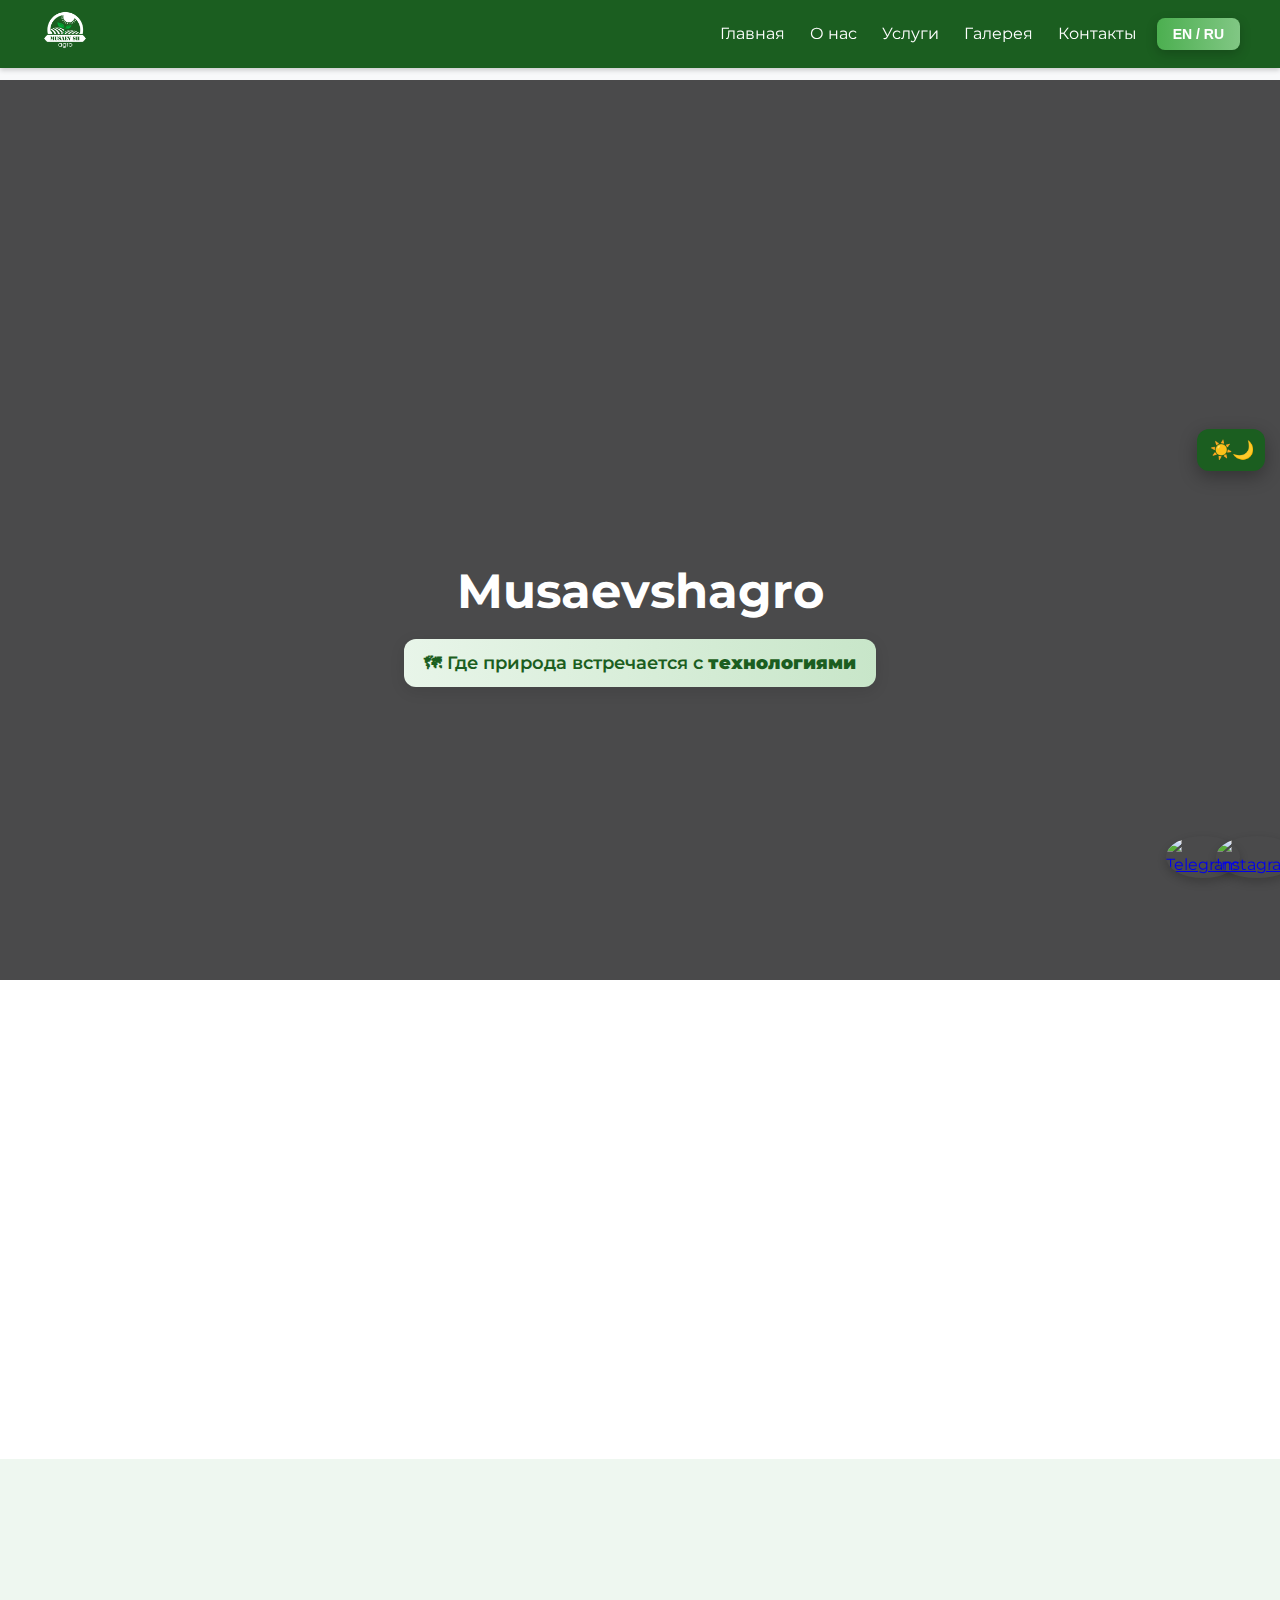
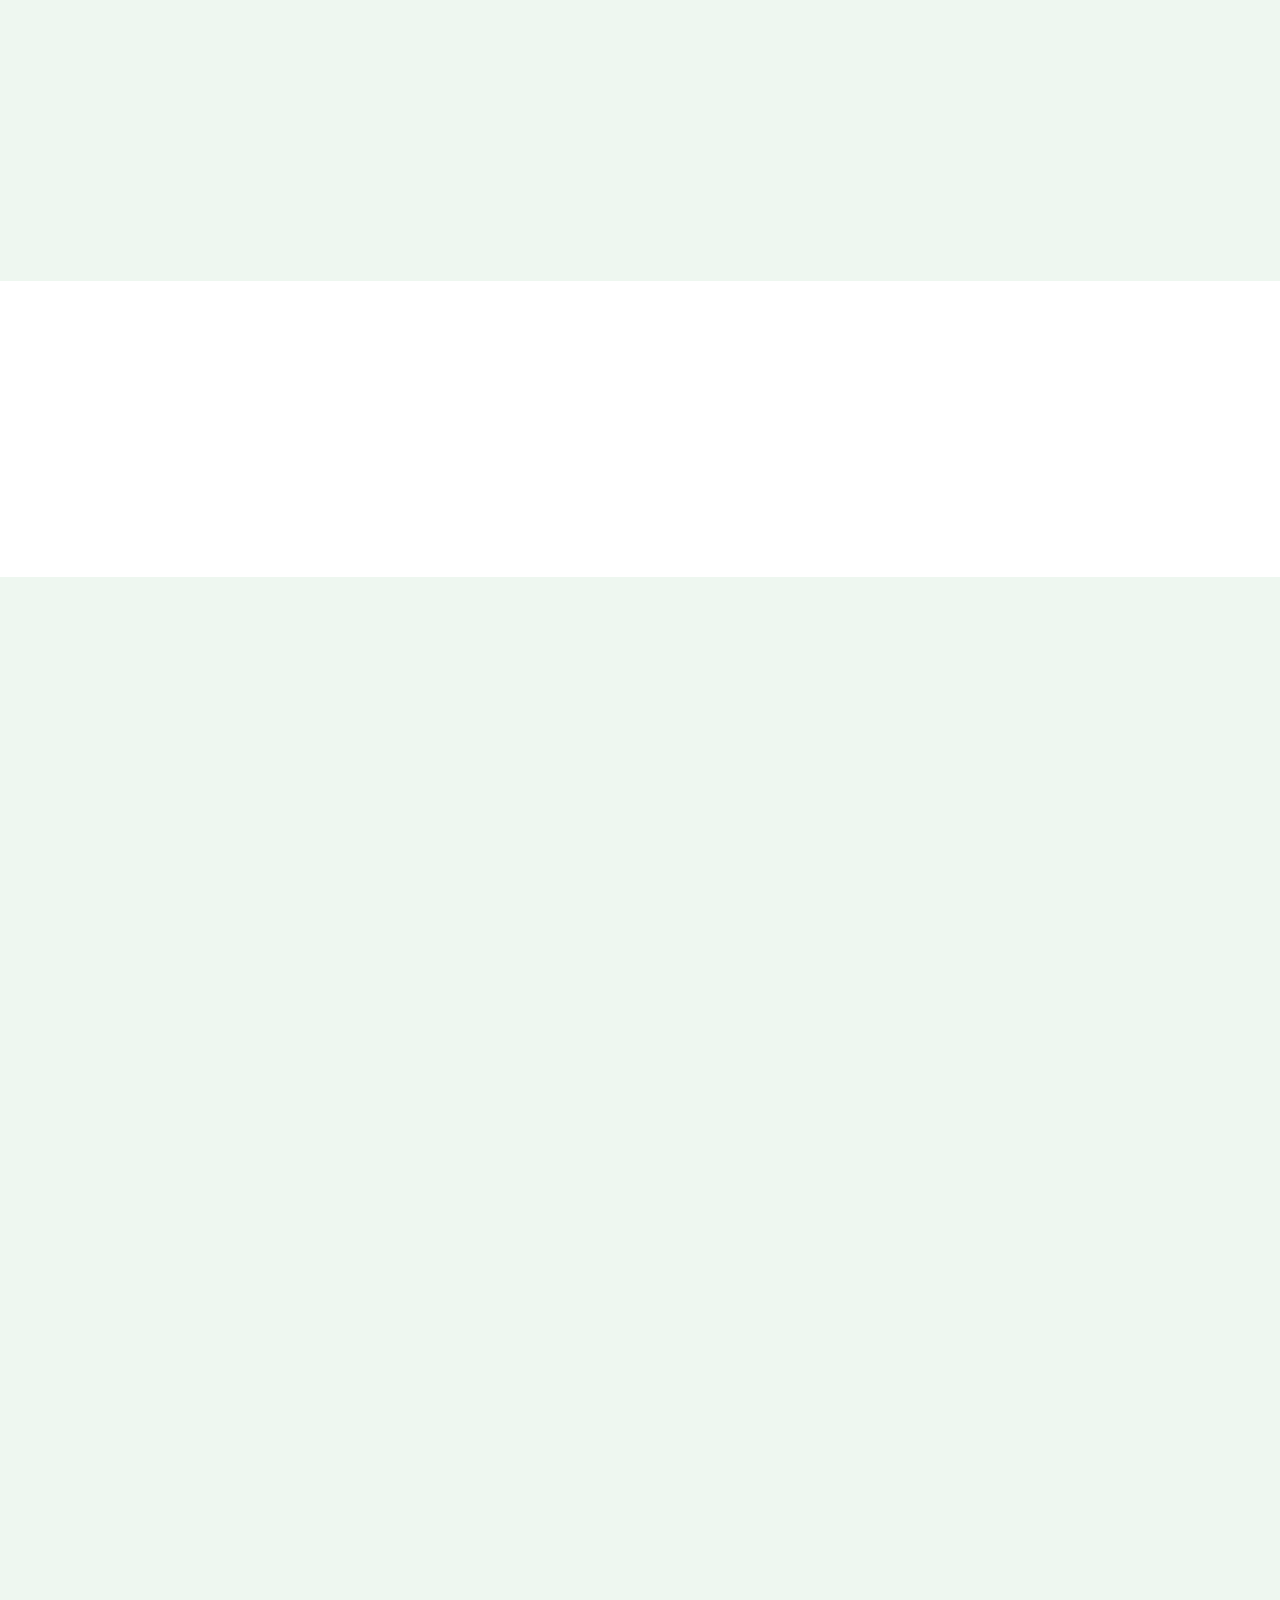
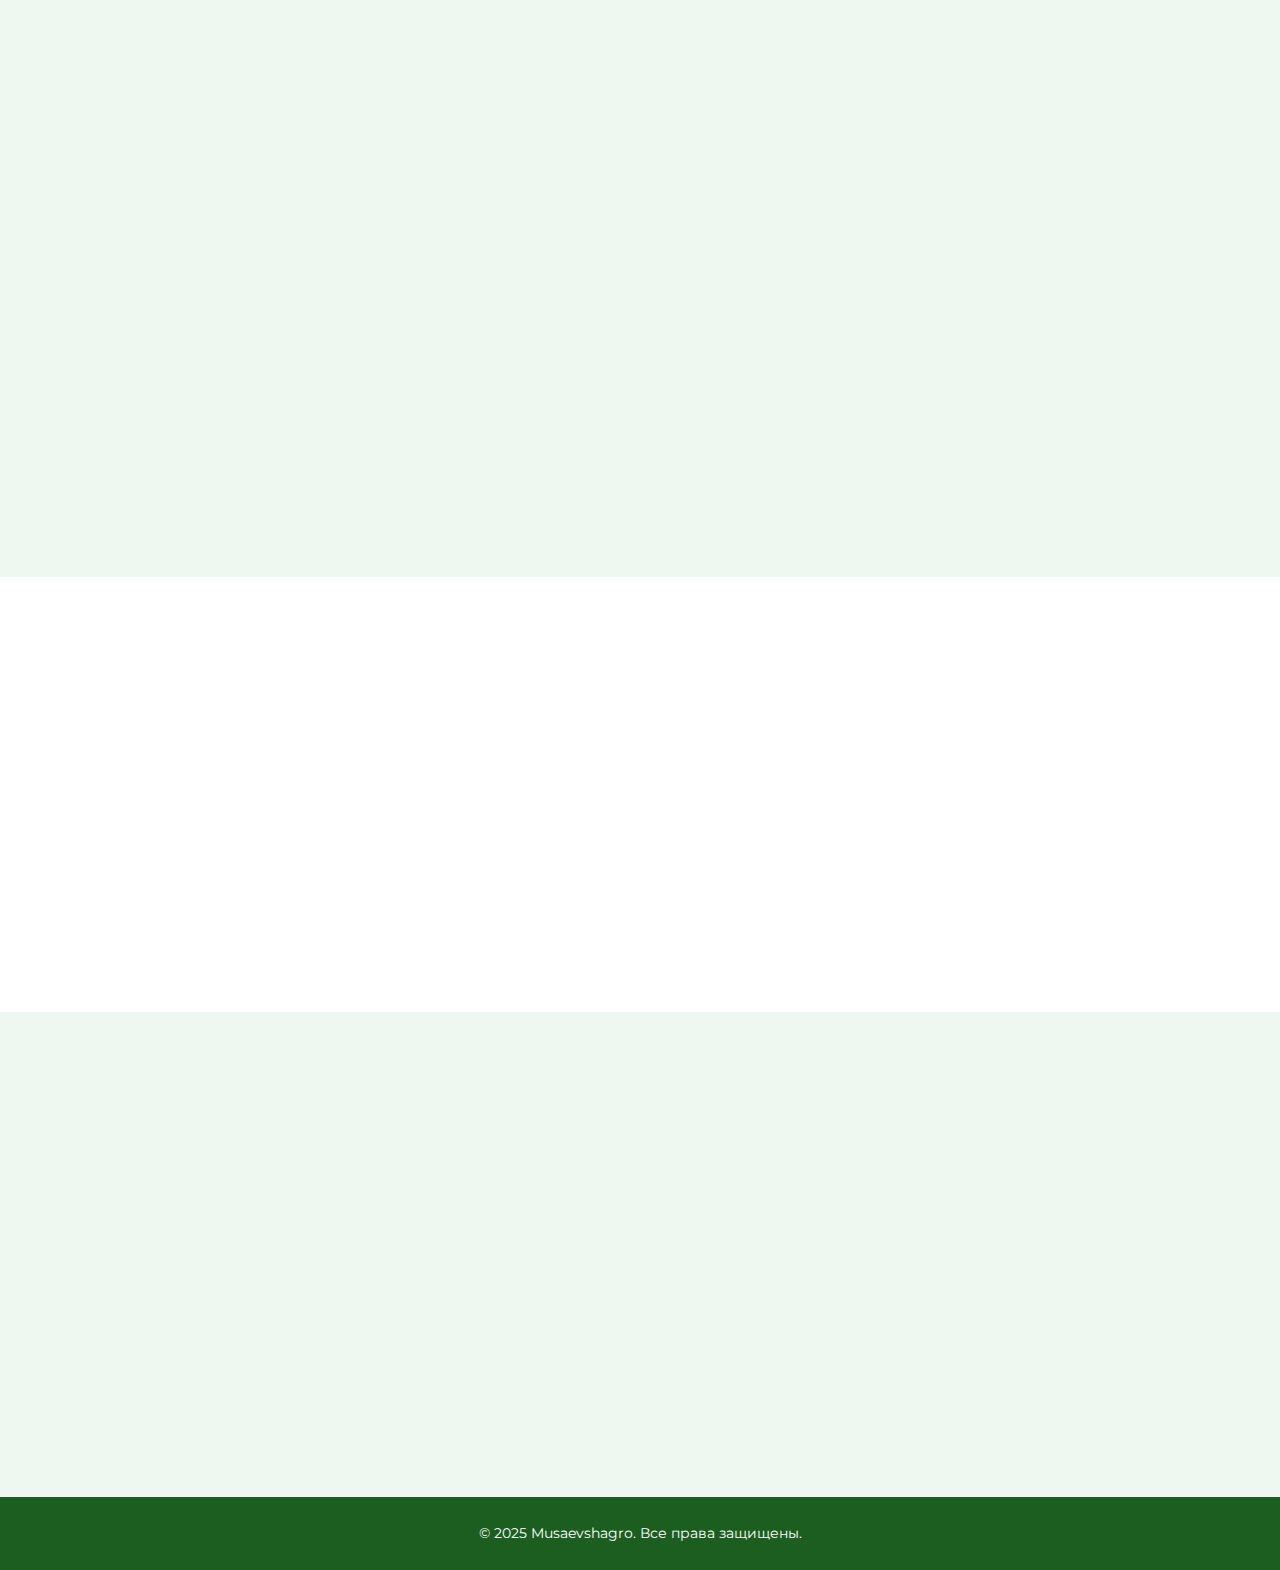
==== index.html @ d2748cbf "Add files via upload" ====
<!DOCTYPE html>
<html lang="ru" data-theme="dark">
<head>
  <meta charset="UTF-8">
  <meta name="viewport" content="width=device-width, initial-scale=1.0">
  <meta name="google" content="notranslate">
  <title>Musaevshagro – Комплекс для саженцев</title>
  <link href="https://fonts.googleapis.com/css2?family=Montserrat:wght@400;600;700&display=swap" rel="stylesheet">
  <link rel="stylesheet" href="style.css">
  <link rel="stylesheet" href="https://cdnjs.cloudflare.com/ajax/libs/lightbox2/2.11.4/css/lightbox.min.css" />
  <link rel="icon" href="images/favicon.ico" type="image/x-icon">
  <link rel="stylesheet" href="https://unpkg.com/aos@next/dist/aos.css" />
  <script src="https://unpkg.com/aos@next/dist/aos.js"></script>
  <style>
    :root {
      --bg-color: #f8f9fa;
      --text-color: #333;
      --accent-color: #1b5e20;
    }
    [data-theme="dark"] {
      --bg-color: #111;
      --text-color: #eee;
      --accent-color: #4caf50;
    }
    body {
      background: var(--bg-color);
      color: var(--text-color);
      font-family: 'Montserrat', sans-serif;
      transition: background 0.3s, color 0.3s;
      cursor: url('images/cursor.png'), auto;
    }
    .theme-toggle {
      position: fixed;
      top: 10px;
      right: 10px;
      background: var(--accent-color);
      border: none;
      color: white;
      padding: 10px 15px;
      border-radius: 5px;
      cursor: pointer;
      z-index: 1000;
      box-shadow: 0 4px 12px rgba(0, 0, 0, 0.2);
    }
    .hero {
      position: relative;
      height: 100vh;
      overflow: hidden;
    }
    .video-wrapper {
  position: absolute;
  top: 0;
  left: 0;
  width: 100%;
  height: 100%;
  overflow: hidden;
}

    .video-wrapper video {
      width: 100%;
      height: 100%;
      object-fit: cover;
    }
    .video-overlay {
      position: absolute;
      top: 0;
      left: 0;
      width: 100%;
      height: 100%;
      background: rgba(0, 0, 0, 0.7);
      z-index: 1;
    }
    .hero-text {
      position: relative;
      z-index: 1;
      text-align: center;
      padding-top: 20vh;
    }
    .btn-main {
      display: inline-block;
      padding: 12px 28px;
      font-size: 1rem;
      font-weight: bold;
      color: white;
      background: linear-gradient(90deg, #43a047, #66bb6a);
      border: none;
      border-radius: 30px;
      cursor: pointer;
      box-shadow: 0 8px 20px rgba(0, 0, 0, 0.3);
      transition: all 0.3s ease-in-out;
      text-decoration: none;
    }
    .btn-main:hover {
      transform: scale(1.05);
      background: linear-gradient(90deg, #66bb6a, #81c784);
      box-shadow: 0 12px 30px rgba(0, 0, 0, 0.4);
    }
  </style>
</head>
<body>



  <header>
    <div class="logo-container">
      <img src="logo2 копия.png" alt="Логотип Musaevshagro">
    </div>
    <nav>
      <button class="menu-toggle">☰</button>
      <div class="nav-links">
        <a href="#">Главная</a>
        <a href="#about">О нас</a>
        <a href="#services">Услуги</a>
        <a href="#gallery">Галерея</a>
        <a href="#contact">Контакты</a>
      </div>
      
      
      <!-- Кнопка смены языка -->
<button class="language-toggle" onclick="toggleLanguage()">EN / RU</button>


    </nav>
  </header>

  <button class="theme-toggle-vertical" onclick="toggleTheme()" aria-label="Сменить тему">🌙<br>☀️
   </button>
   
   <section class="hero">
    <div class="video-wrapper">
      <video autoplay muted loop playsinline class="hero-video">
        <source src="VIDEO.mp4" type="video/mp4">
      </video>
      <div class="video-overlay"></div>
    </div>
    <div class="hero-text">
      <h1>Musaevshagro</h1>
      <a href="#about" class="location-link">
        🗺 Где природа встречается с <strong>технологиями</strong>
      </a>
      
    </div>
  </section>
  
  
  

  <!-- Здесь продолжаются остальные секции: about, services, gallery, location, partners, contact, footer -->

  <!-- О нас -->
<section id="about" class="section">
  <div class="container" data-aos="fade-up">
    <h2 class="magic-title" data-aos="fade-down">О нас</h2>

    <div class="two-columns">
      <!-- Стеклянная карточка с текстом -->
      <div class="glass-box" data-aos="fade-up" data-aos-delay="150">
        <div class="text animated-text">
          <p>
            Мы — команда <strong class="gold-glow">Musaevshagro</strong>, создающая
            <span class="highlighted">лучшие условия</span> для выращивания саженцев.
            Наша цель — <span class="green-glow">зелёное будущее Узбекистана</span>.
          </p>
          <p>
            Мы заботимся о каждом растении, применяем
            <span class="highlighted">современные технологии</span>
            и поддерживаем <span class="highlighted">экологичный подход</span>.
          </p>
        </div>
      </div>

      <!-- Фото -->
      <div class="image" data-aos="fade-left" data-aos-delay="300">
        <img src="images/photo1.jpg" alt="О нас">
      </div>
    </div>
  </div>
</section>





<!-- Services Section -->
<section id="services" class="section light">
  <div class="container" data-aos="fade-up">
    <h2>Наши услуги</h2>
    <div class="services-grid">
      <div class="service-card">
        <img src="images/icon.svg1.png" alt="Выращивание">
        <h3>Выращивание</h3>
        <p>Профессиональное выращивание саженцев под любые нужды.</p>
      </div>
      <div class="service-card">
        <img src="images/icon3.svg.png" alt="Продажа">
        <h3>Продажа</h3>
        <p>Широкий ассортимент растений, доступный круглый год.</p>
      </div>
      <div class="service-card">
        <img src="images/icon4.svg.png" alt="Доставка">
        <h3>Доставка</h3>
        <p>Удобная доставка по Ташкенту и всей средней Азии.</p>
      </div>
    </div>
  </div>
</section>

<!-- Gallery Section -->
<section id="gallery" class="section">
  <div class="container" data-aos="zoom-in">
    <h2>Наша галерея</h2>
    <div class="gallery">
      <a href="images/photo1.jpg" data-lightbox="gallery" class="gallery-item">
        <img src="images/photo1.jpg" alt="Фото 1" loading="lazy">
      </a>
      <a href="images/photo2.jpg" data-lightbox="gallery" class="gallery-item">
        <img src="images/photo2.jpg" alt="Фото 2" loading="lazy">
      </a>
      <a href="images/photo3.jpg" data-lightbox="gallery" class="gallery-item">
        <img src="images/photo3.jpg" alt="Фото 3" loading="lazy">
      </a>
      <a href="images/photo4.jpg" data-lightbox="gallery" class="gallery-item">
        <img src="images/photo4.jpg" alt="Фото 4" loading="lazy">
      </a>
      <a href="images/photo5.jpg" data-lightbox="gallery" class="gallery-item">
        <img src="images/photo5.jpg" alt="Фото 5" loading="lazy">
      </a>
      <a href="images/photo6.jpg" data-lightbox="gallery" class="gallery-item">
        <img src="images/photo6.jpg" alt="Фото 6" loading="lazy">
      </a>
      <a href="images/photo8.jpg" data-lightbox="gallery" class="gallery-item">
          <img src="images/photo8.jpg" alt="Фото 6" loading="lazy">
        </a>
      <a href="images/photo9.jpg" data-lightbox="gallery" class="gallery-item">
            <img src="images/photo9.jpg" alt="Фото 6" loading="lazy">
          </a>
      <a href="images/photo111.jpg" data-lightbox="gallery" class="gallery-item">
              <img src="images/photo111.jpg" alt="Фото 6" loading="lazy">
            </a>
      <a href="images/photo11.jpg" data-lightbox="gallery" class="gallery-item">
                <img src="images/photo11.jpg" alt="Фото 6" loading="lazy">
              </a>
      <a href="images/photo22.jpg" data-lightbox="gallery" class="gallery-item">
                  <img src="images/photo22.jpg" alt="Фото 6" loading="lazy">
                </a>
                <a href="images/photo26.jpg" data-lightbox="gallery" class="gallery-item">
                  <img src="images/photo26.jpg" alt="Фото 6" loading="lazy">
                </a>
      
    </div>
  </div>
</section>


<!-- Видео-секция -->
<section id="video" class="section light">
  <div class="container" data-aos="fade-up">
    <h2 class="magic-title">Наше видео</h2>
    <div class="video-wrapper-youtube" style="position: relative; padding-bottom: 56.25%; height: 0; overflow: hidden; border-radius: 12px; box-shadow: 0 10px 30px rgba(0,0,0,0.2);">
      <iframe 
        src="https://www.youtube.com/embed/TmGcoOvfMMk?si=VS62QI_SfpJEqcr-" 
        title="YouTube video player" 
        frameborder="0" 
        allow="accelerometer; autoplay; clipboard-write; encrypted-media; gyroscope; picture-in-picture; web-share" 
        referrerpolicy="strict-origin-when-cross-origin" 
        allowfullscreen
        style="position: absolute; top: 0; left: 0; width: 100%; height: 100%;">
      </iframe>
    </div>
  </div>
</section>


<!-- Location Section -->
<section id="location" class="section light">
  <div class="container" data-aos="fade-up">
    <h2 class="magic-title">Где нас найти</h2>
    <p class="location-description">Адрес: Назарбек Истиқлол 2, Ташкент, Узбекистан</p>

    <div class="map-wrapper">
      <iframe 
        src="https://www.google.com/maps/embed?pb=!1m18!1m12!1m3!1d2997.7572436007913!2d69.13021827436607!3d41.29238750188513!2m3!1f0!2f0!3f0!3m2!1i1024!2i768!4f13.1!3m3!1m2!1s0x38ae89cac8350a3b%3A0x55b3108421094786!2sMusaevshagro!5e0!3m2!1sru!2s!4v1744872947876!5m2!1sru!2s"
        class="magic-map"
        allowfullscreen="" loading="lazy" referrerpolicy="no-referrer-when-downgrade">
      </iframe>
    </div>

    <div class="yandex-wrapper" data-aos="fade-up" data-aos-delay="200">
      <a href="https://yandex.uz/maps/-/CHbBnVkR" target="_blank" class="location-link">
        🗺 Открыть локацию на <strong>Яндекс.Карте</strong>
      </a>
    </div>
  </div>
</section>


<!-- Partners Section -->
<section id="partners" class="section">
  <div class="container" data-aos="fade-up">
    <h2>Наши партнёры</h2>
    <div class="partners-logos">
      <img src="images/partner1.png.jpg" alt="Партнёр 1" data-aos="fade-right">
      <img src="images/partner2.png.png" alt="Партнёр 2" data-aos="fade-up">
      <img src="images/partner3.png.png" alt="Партнёр 3" data-aos="fade-left">
      <img src="images/partner4.png.png" alt="Партнёр 4" data-aos="fade-down">
      <img src="images/partner5.png.png" alt="Партнёр 5" data-aos="zoom-in">
      <img src="images/partner6.png.png" alt="Партнёр 6" data-aos="fade-up-right">
      <img src="images/partner7.png.jpg" alt="Партнёр 7" data-aos="fade-down-left">
      <img src="images/partner8.png.png" alt="Партнёр 8" data-aos="fade-left">
      <img src="images/partner9.png.png" alt="Партнёр 9" data-aos="fade-right">
      <img src="images/partner10.png.png" alt="Партнёр 10" data-aos="zoom-in-up">
      <img src="images/partner11.png.png" alt="Партнёр 11" data-aos="zoom-in-down">
      <img src="images/partner12.png.jpg" alt="Партнёр 12" data-aos="fade-up-left">
      <img src="images/partner13.png.jpg" alt="Партнёр 13" data-aos="fade-down-right">
      <img src="images/partner14.png" alt="Партнёр 14" data-aos="flip-left">
      <img src="images/partner15.png" alt="Партнёр 15" data-aos="flip-right">
      <img src="images/partner16.png" alt="Партнёр 16" data-aos="zoom-in">
      <img src="images/partner17.png" alt="Партнёр 17" data-aos="fade-up">
      <img src="images/partner18.png" alt="Партнёр 18" data-aos="fade-down">
      <img src="images/partner19.png" alt="Партнёр 19" data-aos="fade-left">
      <img src="images/partner20.png" alt="Партнёр 20" data-aos="fade-right">
      <img src="images/partner21.jpg" alt="Партнёр 21" data-aos="zoom-in">
      <img src="images/partner22.jpg" alt="Партнёр 22" data-aos="fade-up">
      <img src="images/partner23.jpg" alt="Партнёр 23" data-aos="fade-down">
    </div>
  </div>
</section>


<!-- Contact Section -->
<section id="contact" class="section light">
  <div class="container elegant-contacts" data-aos="fade-up">
    <h2>Контакты</h2>
    <div class="phone-block">
      <p><span>📞</span> <a href="tel:+998988121661">+998 (98) 812-16-61</a> <em>— Islom</em></p>
      <p><span>📞</span> <a href="tel:+998987771996">+998 (98) 777-19-96</a> <em>— Ubaydullo</em></p>
    </div>
    <div class="luxury-email" data-aos="zoom-in">
      <a href="mailto:Elzodmi8lite@gmail.com" class="luxury-email-link">
        ✉ musaevshagro@example.com
      </a>
    </div>
</section>


<!-- Footer -->
<footer>
  <p>&copy; 2025 Musaevshagro. Все права защищены.</p>
</footer>

  <script src="https://cdnjs.cloudflare.com/ajax/libs/lightbox2/2.11.4/js/lightbox.min.js"></script>
  <script>
    AOS.init();
    function toggleTheme() {
      document.documentElement.dataset.theme =
        document.documentElement.dataset.theme === "dark" ? "" : "dark";
    }
    const menuToggle = document.querySelector('.menu-toggle');
    const navLinks = document.querySelector('.nav-links');
    menuToggle?.addEventListener('click', () => {
      navLinks?.classList.toggle('active');
    });
    const toTopButton = document.getElementById("toTop");
    window.addEventListener("scroll", () => {
      if (toTopButton) toTopButton.style.display = window.scrollY > 300 ? "block" : "none";
    });
    toTopButton?.addEventListener("click", () => {
      window.scrollTo({ top: 0, behavior: 'smooth' });
    });
    if (!localStorage.getItem("theme")) {
  const prefersDark = window.matchMedia("(prefers-color-scheme: dark)").matches;
  document.documentElement.dataset.theme = prefersDark ? "dark" : "";
}

  </script>

  <!-- Социальные иконки -->
<a href="https://t.me/musaevsh_agro" class="social-icon telegram-float" target="_blank">
  <img src="images/telegram-icon.png" alt="Telegram">
</a>

<a href="https://www.instagram.com/musaevshagro" class="social-icon instagram-float" target="_blank">
  <img src="images/instagram-icon.png" alt="Instagram">
</a>

<script>
  // Проверка языка при загрузке
  window.addEventListener("DOMContentLoaded", () => {
    const savedLang = localStorage.getItem("siteLang");
    const currentLang = document.documentElement.lang;

    // Только если язык не совпадает и нет перенаправления только что
    if (savedLang && savedLang !== currentLang && !sessionStorage.getItem("justSwitched")) {
      if (savedLang === "en") location.href = "index-en.html";
      else location.href = "index.html";
    }

    // Удаляем флаг после перенаправления
    sessionStorage.removeItem("justSwitched");
  });

  function toggleLanguage() {
    const currentLang = document.documentElement.lang;
    if (currentLang === "ru") {
      localStorage.setItem("siteLang", "en");
      sessionStorage.setItem("justSwitched", "1");
      location.href = "index-en.html";
    } else {
      localStorage.setItem("siteLang", "ru");
      sessionStorage.setItem("justSwitched", "1");
      location.href = "index.html";
    }
  }
</script>




</body>
</html>
---- style.css ----
/* style.css */

/* Базовые сбросы и шрифты */
* {
  margin: 0;
  padding: 0;
  box-sizing: border-box;
  scroll-behavior: smooth;
}
/* Сброс отступов у body и html */
body, html {
  margin: 0;
  padding: 0;
}


body {
  font-family: 'Montserrat', sans-serif;
  color: #333;
  background-color: #f5f5f5;
  line-height: 1.6;
  padding-top: 80px;
  overflow-x: hidden;
}

.container {
  width: 90%;
  max-width: 1200px;
  margin: auto;
}

/* HEADER */
header {
  position: fixed;
  top: 0;
  left: 0;
  width: 100%;
  background: #1b5e20;
  padding: 10px 40px;
  display: flex;
  justify-content: space-between;
  align-items: center;
  z-index: 1000;
  box-shadow: 0 2px 5px rgba(0,0,0,0.2);
}

.logo-container img {
  height: 40px;
}

nav {
  display: flex;
  align-items: center;
}

.menu-toggle {
  display: none;
  font-size: 28px;
  background: none;
  border: none;
  color: white;
  cursor: pointer;
}

.nav-links {
  display: flex;
  gap: 25px;
}

.nav-links a {
  color: white;
  font-size: 16px;
  text-decoration: none;
  position: relative;
  transition: 0.3s;
}

.nav-links a::after {
  content: "";
  position: absolute;
  width: 0;
  height: 2px;
  bottom: -4px;
  left: 0;
  background-color: #a5d6a7;
  transition: width 0.3s;
}

.nav-links a:hover::after {
  width: 100%;
}

/* HERO */


.hero {
  position: relative;
  height: 100vh;
  overflow: hidden;
  display: flex;
  justify-content: center;
  align-items: center;
  text-align: center;
}

.video-wrapper {
  position: absolute;
  top: 0;
  left: 0;
  width: 100%;
  height: 100%;
  z-index: 0;
}

.hero-video {
  width: 100%;
  height: 100%;
  object-fit: cover;
  display: block;
  position: absolute;
  top: 0;
  left: 0;
  z-index: 0;
}

.video-overlay {
  position: absolute;
  top: 0;
  left: 0;
  width: 100%;
  height: 100%;
  background: rgba(0, 0, 0, 0.6); /* ← вот затемнение */
  z-index: 1;
}

.hero-text {
  position: relative;
  z-index: 2; /* ← ТЕКСТ над видео и затемнением */
  color: white;
}



.video-container {
  position: relative;
  width: 100%;
  height: 100%;
}

.video-container video {
  position: absolute;
  width: 100%;
  height: 100%;
  object-fit: cover;
  z-index: 1;
}

.video-overlay {
  position: absolute;
  top: 0;
  left: 0;
  width: 100%;
  height: 100%;
  background: rgba(0, 0, 0, 0.5); /* ЗАТЕМНЕНИЕ */
  z-index: 2;
}


.video-wrapper video {
  position: absolute;
  top: 0;
  left: 0;
  width: 100%;
  height: 100%;
  object-fit: cover;
  z-index: 1;
}






.hero-text h1 {
  font-size: 40px;
  margin-bottom: 10px;
}

.hero-text p {
  font-size: 18px;
  margin-bottom: 20px;
}

.btn-main {
  padding: 10px 25px;
  background: #81c784;
  color: white;
  text-decoration: none;
  border-radius: 25px;
  font-weight: 600;
  transition: 0.3s;
}

.btn-main:hover {
  background: #66bb6a;
}

/* СЕКЦИИ */
.section {
  padding: 70px 20px;
  background: #fff;
}

.section.light {
  background: #eef7f0;
}

.section h2 {
  text-align: center;
  font-size: 28px;
  margin-bottom: 40px;
  color: #2e7d32;
}

.two-columns {
  display: flex;
  flex-wrap: wrap;
  align-items: center;
  justify-content: space-between;
  gap: 40px; /* ← добавили отступ */
}

.two-columns .text {
  flex: 1;
  min-width: 300px;
  max-width: 550px; /* ← ограничиваем ширину текста */
  padding-right: 20px; /* ← добавляем отступ справа */
}


.two-columns .image {
  flex: 1;
  display: flex;
  justify-content: center;
  align-items: center;
}

.two-columns .image img {
  width: 100%;
  max-width: 225px;
  height: auto;
  border-radius: 12px;
  box-shadow: 0 6px 12px rgba(0, 0, 0, 0.1);
}

/* УСЛУГИ */
.services-grid {
  display: flex;
  flex-wrap: wrap;
  justify-content: center;
  gap: 30px;
}

.service-card {
  background: white;
  padding: 25px;
  border-radius: 15px;
  text-align: center;
  box-shadow: 0 6px 12px rgba(0, 0, 0, 0.07);
  transition: 0.3s;
  width: 300px;
}

.service-card:hover {
  transform: translateY(-5px);
  box-shadow: 0 10px 20px rgba(0, 0, 0, 0.1);
}

.service-card img {
  height: 60px;
  margin-bottom: 15px;
}

/* ГАЛЕРЕЯ */
.gallery {
  display: grid;
  grid-template-columns: repeat(auto-fit, minmax(125px, 1fr)); /* уменьшено с 250px */
  gap: 20px;
}


.gallery-item img {
  width: 100%;
  border-radius: 10px;
  transition: 0.4s;
  box-shadow: 0 4px 8px rgba(0,0,0,0.1);
}

.gallery-item img:hover {
  transform: scale(1.03);
}

/* КАРТА */
.map-container {
  margin: 30px 0;
  overflow: hidden;
  border-radius: 12px;
  box-shadow: 0 4px 8px rgba(0,0,0,0.1);
}

.location-link {
  display: inline-flex; /* фикс для вертикального выравнивания */
  align-items: center;  /* вертикальное выравнивание по центру */
  gap: 10px;            /* расстояние между иконкой и текстом */
  color: #1b5e20;
  font-weight: 600;
  font-size: 1.1rem;
  text-decoration: none;
  background: linear-gradient(90deg, #e8f5e9, #c8e6c9);
  padding: 12px 28px;
  border-radius: 18px;
  box-shadow: 0 4px 15px rgba(0,0,0,0.1);
  transition: all 0.3s ease-in-out;
  text-align: center;
  white-space: nowrap;
}

/* ПАРТНЁРЫ */
.partners-logos {
  display: flex;
  justify-content: center;
  gap: 30px;
  flex-wrap: wrap;
}

.partners-logos img {
  height: 50px;
  filter: grayscale(0%);
  transition: 0.3s;
}

.partners-logos img:hover {
  filter: none;
}

/* КОНТАКТЫ */
#contact p {
  text-align: center;
  margin: 10px 0;
  font-size: 16px;
}

/* ФУТЕР */
footer {
  background: #1b5e20;
  color: white;
  text-align: center;
  padding: 25px;
  font-size: 14px;
}

/* СОЦИАЛЬНЫЕ КНОПКИ */
.social-icon {
  position: fixed;
  bottom: 20px;
  width: 44px;
  height: 44px;
  z-index: 999;
}

.telegram-float {
  right: 70px;
}

.instagram-float {
  right: 20px;
}

.social-icon img {
  width: 100%;
  height: auto;
  border-radius: 50%;
  box-shadow: 0 4px 10px rgba(0, 0, 0, 0.2);
  transition: 0.3s;
}

.social-icon img:hover {
  transform: scale(1.1);
}


/* КНОПКА НАВЕРХ */
#toTop {
  display: none;
  position: fixed;
  bottom: 80px;
  right: 20px;
  background: #1b5e20;
  border: none;
  padding: 10px;
  border-radius: 50%;
  cursor: pointer;
  z-index: 999;
}

/* АДАПТИВНОСТЬ */
@media (max-width: 768px) {
  .nav-links {
    display: none;
    position: absolute;
    top: 60px;
    right: 20px;
    flex-direction: column;
    background: #1b5e20;
    border-radius: 8px;
    padding: 10px;
  }

  .nav-links.active {
    display: flex;
  }

  .menu-toggle {
    display: block;
  }

  .hero-text h1 {
    font-size: 28px;
  }

  .hero-text p {
    font-size: 16px;
  }

  .two-columns {
    flex-direction: column;
  }

  #about .image img {
    max-width: 70%;
    margin: auto;
    display: block;
  }
}


.animated-text p {
  font-size: 18px;
  line-height: 1.8;
  animation: fadeInUp 1s ease both;
  opacity: 0;
  transform: translateY(20px);
}

.animated-text p:nth-child(1) {
  animation-delay: 0.3s;
}
.animated-text p:nth-child(2) {
  animation-delay: 0.6s;
}

@keyframes fadeInUp {
  to {
    opacity: 1;
    transform: translateY(0);
  }
}

.highlighted {
  color: #2e7d32;
  font-weight: 600;
  background: linear-gradient(to right, #a5d6a7, #e8f5e9);
  padding: 2px 4px;
  border-radius: 4px;
}

.green-glow {
  color: #43a047;
  font-weight: 700;
  text-shadow: 0 0 8px rgba(67, 160, 71, 0.5);
}

.gold-glow {
  color: #fbc02d;
  font-weight: 700;
  text-shadow: 0 0 6px rgba(251, 192, 45, 0.7);
}

.glass-box {
  background: rgba(255, 255, 255, 0.6);
  backdrop-filter: blur(12px);
  -webkit-backdrop-filter: blur(12px);
  border-radius: 16px;
  padding: 30px;
  box-shadow: 0 8px 24px rgba(0, 0, 0, 0.1);
  max-width: 600px;
  margin-right: 10px;
  transition: transform 0.4s ease;
}

.glass-box:hover {
  transform: scale(1.015);
}

.two-columns {
  display: flex;
  flex-wrap: wrap;
  align-items: center;
  justify-content: space-between;
  gap: 40px;
}

.two-columns .image img {
  width: 100%;
  max-width: 225px;
  height: auto;
  border-radius: 12px;
  box-shadow: 0 6px 12px rgba(0, 0, 0, 0.1);
}

/* Стеклянная карточка */
.glass-box {
  background: rgba(255, 255, 255, 0.6);
  backdrop-filter: blur(12px);
  -webkit-backdrop-filter: blur(12px);
  border-radius: 16px;
  padding: 30px;
  box-shadow: 0 8px 24px rgba(0, 0, 0, 0.1);
  max-width: 600px;
  transition: transform 0.4s ease;
  flex: 1;
}

.glass-box:hover {
  transform: scale(1.015);
}

/* Анимация текста */
.animated-text p {
  font-size: 18px;
  line-height: 1.8;
  animation: fadeInUp 1s ease both;
  opacity: 0;
  transform: translateY(20px);
}

.animated-text p:nth-child(1) {
  animation-delay: 0.3s;
}
.animated-text p:nth-child(2) {
  animation-delay: 0.6s;
}

@keyframes fadeInUp {
  to {
    opacity: 1;
    transform: translateY(0);
  }
}

/* Эффекты подсветки */
.highlighted {
  color: #2e7d32;
  font-weight: 600;
  background: linear-gradient(to right, #a5d6a7, #e8f5e9);
  padding: 2px 6px;
  border-radius: 6px;
}

.green-glow {
  color: #43a047;
  font-weight: 700;
  text-shadow: 0 0 8px rgba(67, 160, 71, 0.4);
}

.gold-glow {
  color: #fbc02d;
  font-weight: 700;
  text-shadow: 0 0 6px rgba(251, 192, 45, 0.6);
}

.hero {
  position: relative;
  height: 100vh;
  overflow: hidden;
  display: flex;
  align-items: center;
  justify-content: center;
  text-align: center;
}

.hero-video {
  position: absolute;
  top: 0;
  left: 0;
  width: 100%;
  height: 100%;
  object-fit: cover;
  z-index: 1;
}

.hero-overlay {
  position: absolute;
  top: 0;
  left: 0;
  width: 100%;
  height: 100%;
  background: rgba(15, 50, 15, 0.3); /* затемнение */
  z-index: 2;
}

.hero-text {
  position: relative;
  z-index: 3;
  color: white;
  font-family: 'Montserrat', sans-serif;
}




.hero-text h1 {
  font-size: 3rem;
  font-weight: 700;
  margin-bottom: 10px;
}

.hero-text p {
  font-size: 1.3rem;
  font-weight: 300;
  margin-bottom: 20px;
}

.btn-main {
  display: inline-block;
  padding: 10px 24px;
  background-color: #388e3c;
  color: white;
  font-weight: 600;
  border-radius: 8px;
  text-decoration: none;
  transition: background-color 0.3s ease;
}

.btn-main:hover {
  background-color: #2e7d32;
}

.magic-title {
  text-align: center;
  color: #1b5e20;
  font-size: 2.5rem;
  margin-bottom: 1rem;
  animation: fadeInDown 1s ease-out;
}

.location-description {
  text-align: center;
  font-size: 1.2rem;
  margin-bottom: 1.5rem;
  color: #444;
}

.map-wrapper {
  max-width: 900px;
  margin: 0 auto;
  border-radius: 20px;
  overflow: hidden;
  box-shadow: 0 20px 60px rgba(0, 0, 0, 0.2);
  transition: transform 0.6s ease, box-shadow 0.6s ease;
}

.map-wrapper:hover {
  transform: scale(1.01);
  box-shadow: 0 25px 80px rgba(0, 0, 0, 0.35);
}

.magic-map {
  width: 100%;
  height: 400px;
  display: block;
  border: none;
}

.yandex-wrapper {
  text-align: center;
  margin-top: 20px;
  animation: fadeIn 1s ease-out;
}

.location-link {
  color: #1b5e20;
  font-weight: 600;
  font-size: 1.1rem;
  text-decoration: none;
  background: linear-gradient(90deg, #e8f5e9, #c8e6c9);
  padding: 10px 20px;
  border-radius: 12px;
  box-shadow: 0 4px 15px rgba(0,0,0,0.1);
  transition: all 0.3s ease-in-out;
  display: inline-block;
}

.location-link:hover {
  background: linear-gradient(90deg, #c8e6c9, #a5d6a7);
  transform: scale(1.05);
  box-shadow: 0 6px 25px rgba(0,0,0,0.2);
}



@keyframes fadeInDown {
  0% { opacity: 0; transform: translateY(-20px); }
  100% { opacity: 1; transform: translateY(0); }
}

@keyframes fadeIn {
  0% { opacity: 0; }
  100% { opacity: 1; }
}

.theme-toggle {
  position: fixed;
  top: 20px;
  right: 20px;
  background-color: #1b5e20;
  color: #fff;
  padding: 10px 14px;
  border: none;
  border-radius: 6px;
  cursor: pointer;
  font-size: 20px;
  z-index: 9999;
  box-shadow: 0 4px 12px rgba(0,0,0,0.3);
  transition: background 0.3s ease;
}

.theme-toggle:hover {
  background-color: #4caf50;
}


.hero-text p {
  color: var(--text-color);
}


.theme-toggle-vertical {
  position: fixed;
  top: 50%;
  right: 15px;
  transform: translateY(-50%);
  background: var(--accent-color);
  color: white;
  border: none;
  padding: 10px 12px;
  font-size: 18px;
  border-radius: 12px;
  cursor: pointer;
  z-index: 9999;
  box-shadow: 0 6px 18px rgba(0, 0, 0, 0.3);
  transition: all 0.3s ease;
  writing-mode: vertical-rl; /* Вертикальный текст */
  text-align: center;
}

.theme-toggle-vertical:hover {
  background: #2e7d32;
  transform: translateY(-50%) scale(1.05);
}


@keyframes glow-text {
  0% {
    text-shadow:
      0 0 4px #66ff99,
      0 0 10px #00cc66,
      0 0 20px #00cc66;
  }
  100% {
    text-shadow:
      0 0 6px #b2ffb2,
      0 0 15px #33ff99,
      0 0 25px #33ff99;
  }
}

[data-theme="dark"] .glass-box {
  background: rgba(20, 20, 20, 0.6); /* затемнённый фон */
  color: #f5f5f5; /* светлый текст */
}

[data-theme="dark"] .glass-box .highlighted {
  background: linear-gradient(to right, #2e7d32, #66bb6a);
  color: #ffffff;
}

[data-theme="dark"] .glass-box .green-glow {
  color: #81c784;
  text-shadow: 0 0 10px rgba(129, 199, 132, 0.7);
}

[data-theme="dark"] .glass-box .gold-glow {
  color: #ffeb3b;
  text-shadow: 0 0 6px rgba(255, 235, 59, 0.7);
}

/* Темная тема для секций */
[data-theme="dark"] .section {
  background-color: #1c1c1c;
  color: #f0f0f0;
}

[data-theme="dark"] .section.light {
  background-color: #222;
  color: #f0f0f0;
}

[data-theme="dark"] .service-card {
  background-color: #2a2a2a;
  color: #f5f5f5;
}

[data-theme="dark"] .service-card h3 {
  color: #ffffff;
}

[data-theme="dark"] .service-card p {
  color: #dddddd;
}

[data-theme="dark"] .service-card {
  box-shadow: 0 0 12px rgba(100, 255, 150, 0.05);
}



@keyframes glow-text {
  0% {
    text-shadow:
      0 0 4px #66ff99,
      0 0 10px #00cc66,
      0 0 20px #00cc66;
  }
  100% {
    text-shadow:
      0 0 6px #b2ffb2,
      0 0 15px #33ff99,
      0 0 25px #33ff99;
  }
}


.hero-text .magic-line {
  display: inline-block;
  font-family: 'Montserrat', sans-serif;
  font-weight: 600;
  font-size: 1.1rem;
  padding: 10px 20px;
  border-radius: 12px;
  color: #0b3d0b;
  background: linear-gradient(90deg, #e0f5e4, #bfe6c2);
  box-shadow: 0 4px 15px rgba(0, 0, 0, 0.1);
  text-align: center;
  transition: all 0.3s ease-in-out;
}

.hero-text .magic-line:hover {
  background: linear-gradient(90deg, #c8e6c9, #a5d6a7);
  transform: scale(1.05);
  box-shadow: 0 6px 25px rgba(0, 0, 0, 0.2);
}

[data-theme="dark"] .hero-text .magic-line {
  background: linear-gradient(90deg, #2e7d32, #4caf50);
  color: #ffffff;
}



/* style.css */

/* Кнопка как Яндекс.Карта */
.magic-button {
  display: inline-flex;
  align-items: center;
  gap: 8px;
  font-family: 'Montserrat', sans-serif;
  font-weight: 600;
  font-size: 1rem;
  color: #1b5e20;
  background: linear-gradient(90deg, #e8f5e9, #c8e6c9);
  border: none;
  padding: 12px 20px;
  border-radius: 12px;
  box-shadow: 0 4px 15px rgba(0, 0, 0, 0.1);
  text-decoration: none;
  transition: all 0.3s ease-in-out;
  cursor: pointer;
  max-width: 100%;
  flex-wrap: nowrap;
  white-space: nowrap;
}

@media (max-width: 480px) {
  .magic-button {
    font-size: 0.9rem;
    padding: 10px 16px;
    max-width: 90vw;
  }
}


.magic-button:hover {
  background: linear-gradient(180deg, #cbeed2, #a6dab5);
  transform: scale(1.03);
  box-shadow: 0 6px 25px rgba(0, 0, 0, 0.2);
  color: #0b3d0b;
}

.magic-button::before {
  content: '\1F331'; /* 🌱 */
  font-size: 24px;
  display: inline-block;
}

[data-theme="dark"] .magic-button {
  background: linear-gradient(180deg, #2e7d32, #4caf50);
  color: #ffffff;
}

[data-theme="dark"] .magic-button:hover {
  background: linear-gradient(180deg, #388e3c, #66bb6a);
  color: #ffffff;
}

.hero-text {
  position: relative;
  z-index: 3;
  color: white;
  font-family: 'Montserrat', sans-serif;
  text-align: center;
  padding: 0 15px; /* ← отступы по бокам */
}


.elegant-contacts {
  text-align: center;
  font-size: 1.1rem;
  color: #1b5e20;
}

.elegant-contacts .phone-block {
  display: flex;
  flex-direction: column;
  align-items: center;
  gap: 12px;
  margin: 20px 0;
}

.elegant-contacts .phone-block p {
  background: linear-gradient(90deg, #e8f5e9, #c8e6c9);
  padding: 12px 20px;
  border-radius: 16px;
  box-shadow: 0 8px 20px rgba(0, 0, 0, 0.08);
  display: inline-flex;
  align-items: center;
  font-weight: 600;
  font-size: 1.1rem;
  transition: all 0.3s ease;
}

.elegant-contacts .phone-block p:hover {
  transform: scale(1.03);
  box-shadow: 0 10px 30px rgba(0, 0, 0, 0.15);
}

.elegant-contacts .phone-block span {
  font-size: 1.4rem;
  margin-right: 10px;
}

.elegant-contacts .phone-block a {
  color: #1b5e20;
  text-decoration: none;
  font-weight: 700;
}

.elegant-contacts em {
  margin-left: 8px;
  color: #4caf50;
  font-style: normal;
  font-weight: 500;
}



.luxury-email {
  margin-top: 30px;
  text-align: center;
}

.luxury-email-link {
  display: inline-block;
  font-size: 1.2rem;
  font-weight: 600;
  padding: 14px 28px;
  border-radius: 30px;
  background: linear-gradient(90deg, #2e7d32, #81c784);
  color: white;
  text-decoration: none;
  box-shadow: 0 10px 30px rgba(0, 0, 0, 0.2);
  transition: transform 0.3s ease, box-shadow 0.3s ease;
  letter-spacing: 0.5px;
  font-family: 'Montserrat', sans-serif;
}

.luxury-email-link:hover {
  transform: scale(1.05);
  box-shadow: 0 16px 40px rgba(0, 0, 0, 0.3);
  background: linear-gradient(90deg, #43a047, #a5d6a7);
}

[data-theme="dark"] .luxury-email-link {
  background: linear-gradient(90deg, #388e3c, #66bb6a);
  color: #ffffff;
}

.language-toggle {
  background: linear-gradient(90deg, #4caf50, #81c784);
  border: none;
  color: white;
  font-weight: 600;
  padding: 8px 16px;
  border-radius: 8px;
  cursor: pointer;
  font-size: 14px;
  margin-left: 20px;
  box-shadow: 0 4px 12px rgba(0,0,0,0.2);
  transition: all 0.3s ease;
}

.language-toggle:hover {
  background: linear-gradient(90deg, #388e3c, #66bb6a);
  transform: scale(1.05);
}
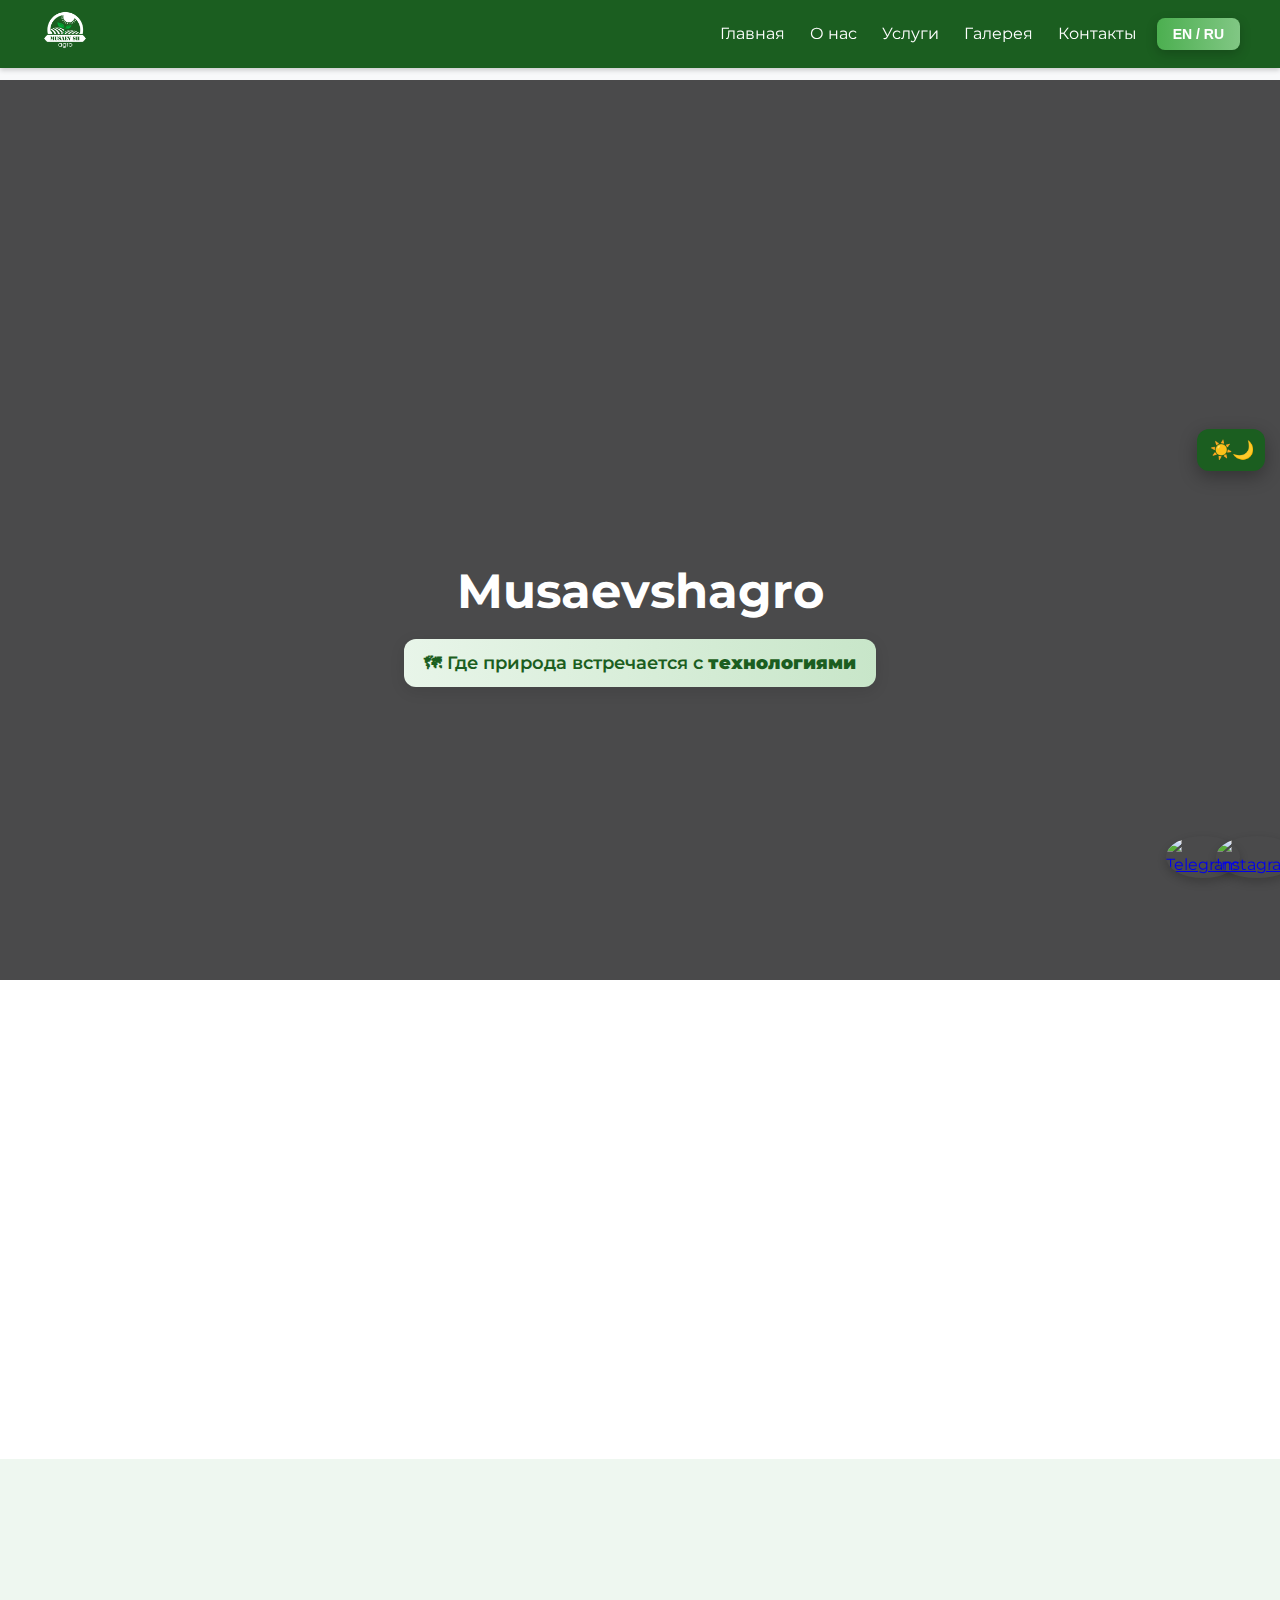
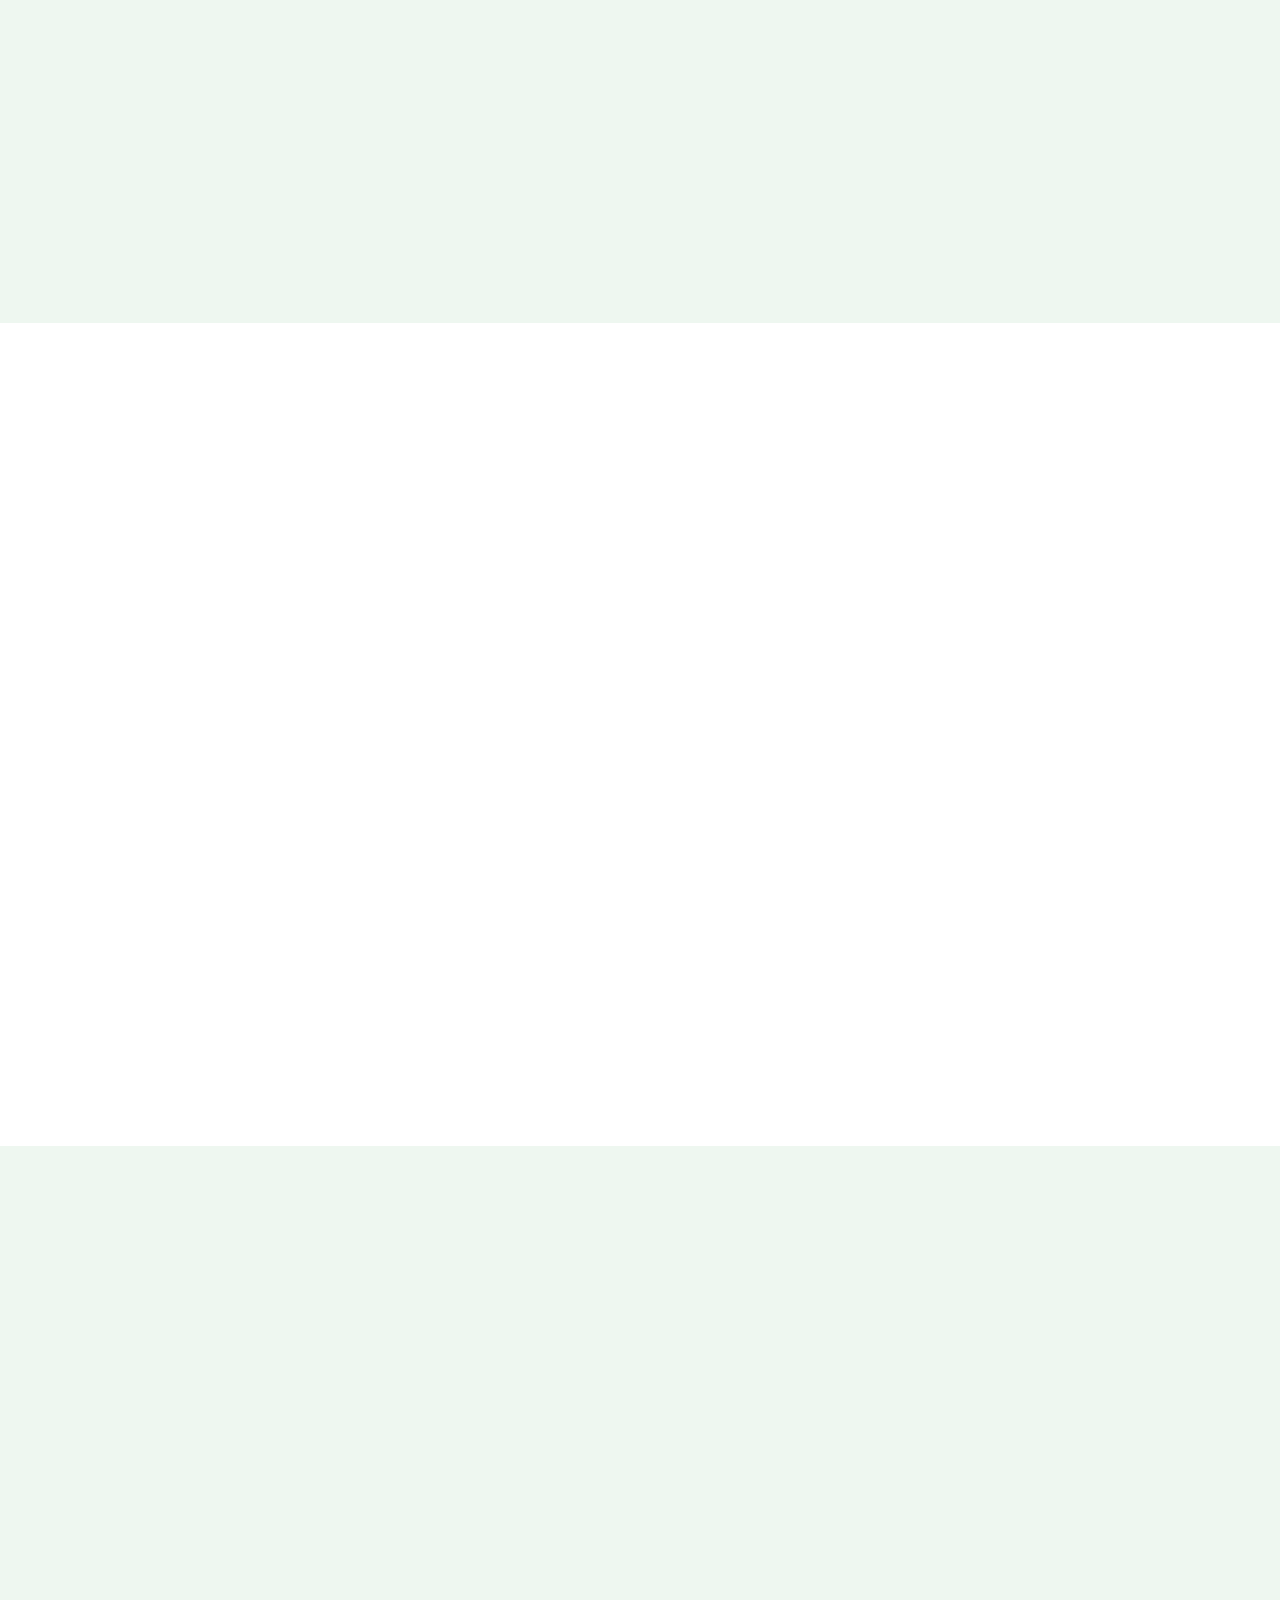
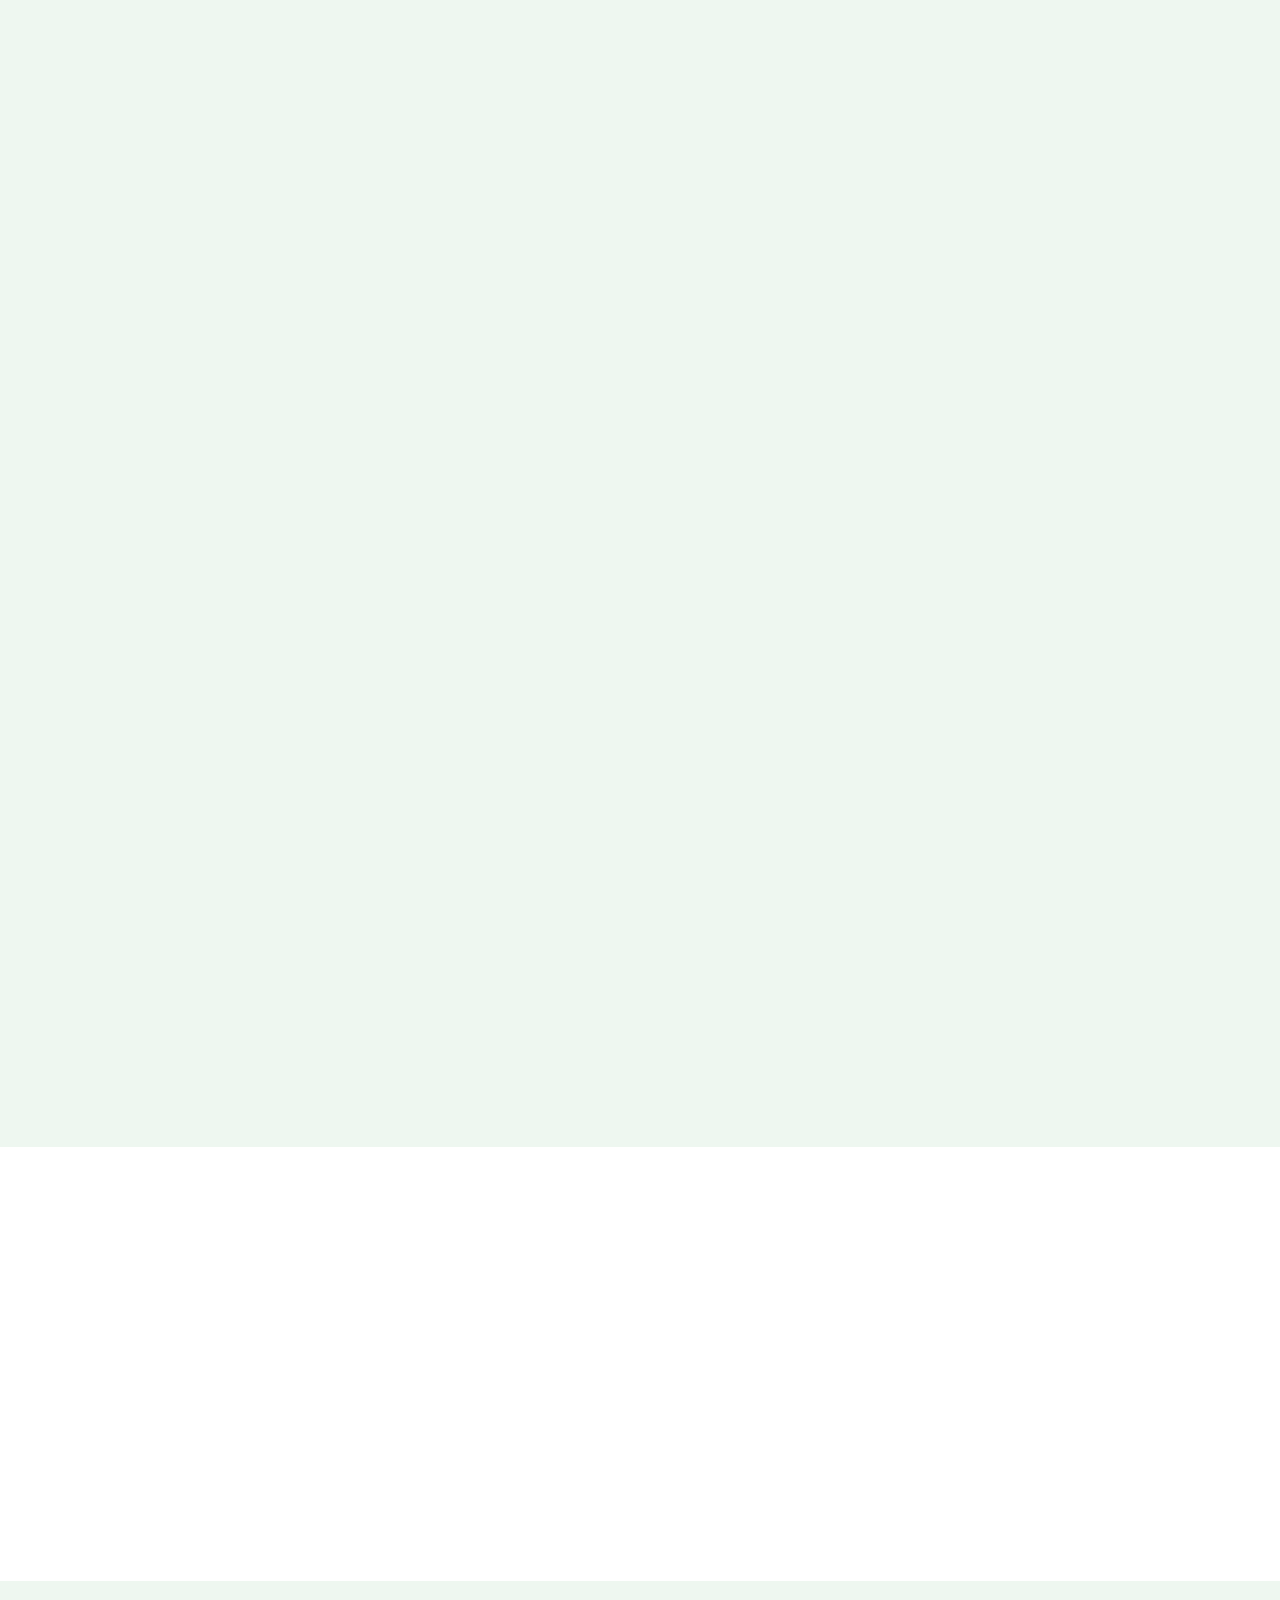
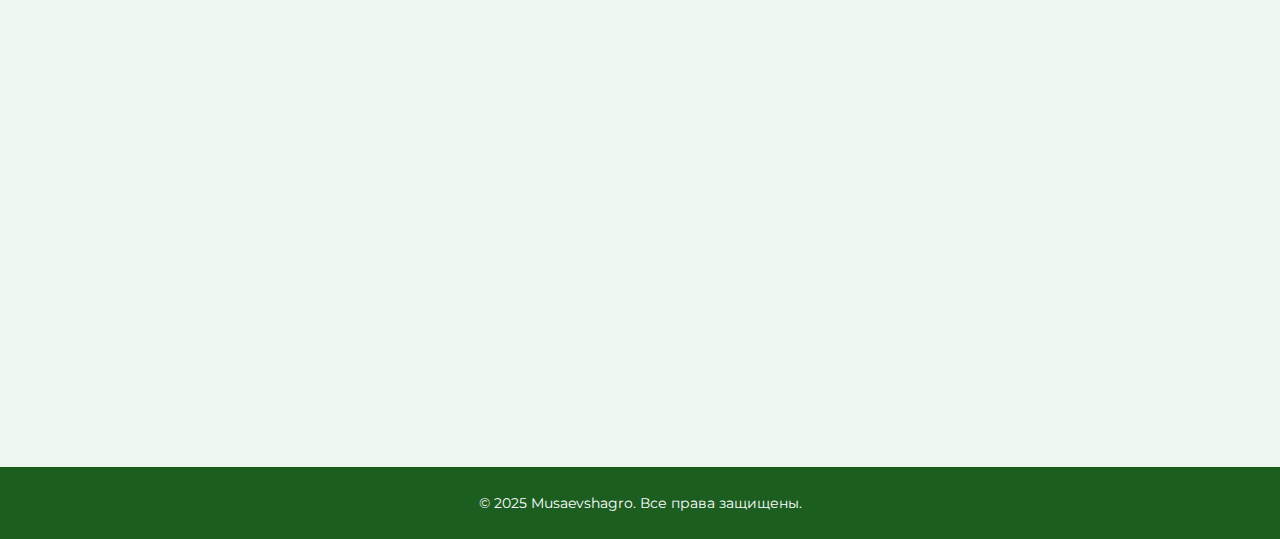
==== commit a2ec5f96: "Update index.html" ====
--- a/index.html
+++ b/index.html
@@ -130,7 +130,7 @@
    <section class="hero">
     <div class="video-wrapper">
       <video autoplay muted loop playsinline class="hero-video">
-        <source src="VIDEO.mp4" type="video/mp4">
+        <source src="VIDEO1.mp4" type="video/mp4">
       </video>
       <div class="video-overlay"></div>
     </div>
@@ -172,7 +172,7 @@
 
       <!-- Фото -->
       <div class="image" data-aos="fade-left" data-aos-delay="300">
-        <img src="images/photo1.jpg" alt="О нас">
+        <img src="photo1.jpg" alt="О нас">
       </div>
     </div>
   </div>
@@ -188,17 +188,17 @@
     <h2>Наши услуги</h2>
     <div class="services-grid">
       <div class="service-card">
-        <img src="images/icon.svg1.png" alt="Выращивание">
+        <img src="icon.svg1.png" alt="Выращивание">
         <h3>Выращивание</h3>
         <p>Профессиональное выращивание саженцев под любые нужды.</p>
       </div>
       <div class="service-card">
-        <img src="images/icon3.svg.png" alt="Продажа">
+        <img src="icon3.svg.png" alt="Продажа">
         <h3>Продажа</h3>
         <p>Широкий ассортимент растений, доступный круглый год.</p>
       </div>
       <div class="service-card">
-        <img src="images/icon4.svg.png" alt="Доставка">
+        <img src="icon4.svg.png" alt="Доставка">
         <h3>Доставка</h3>
         <p>Удобная доставка по Ташкенту и всей средней Азии.</p>
       </div>
@@ -211,41 +211,41 @@
   <div class="container" data-aos="zoom-in">
     <h2>Наша галерея</h2>
     <div class="gallery">
-      <a href="images/photo1.jpg" data-lightbox="gallery" class="gallery-item">
-        <img src="images/photo1.jpg" alt="Фото 1" loading="lazy">
-      </a>
-      <a href="images/photo2.jpg" data-lightbox="gallery" class="gallery-item">
+      <a href="photo1.JPG" data-lightbox="gallery" class="gallery-item">
+        <img src="photo1.jpg" alt="Фото 1" loading="lazy">
+      </a>
+      <a href="photo2.jpg" data-lightbox="gallery" class="gallery-item">
         <img src="images/photo2.jpg" alt="Фото 2" loading="lazy">
       </a>
-      <a href="images/photo3.jpg" data-lightbox="gallery" class="gallery-item">
-        <img src="images/photo3.jpg" alt="Фото 3" loading="lazy">
-      </a>
-      <a href="images/photo4.jpg" data-lightbox="gallery" class="gallery-item">
+      <a href="photo3.jpg" data-lightbox="gallery" class="gallery-item">
+        <img src="photo3.jpg" alt="Фото 3" loading="lazy">
+      </a>
+      <a href="photo4.jpg" data-lightbox="gallery" class="gallery-item">
         <img src="images/photo4.jpg" alt="Фото 4" loading="lazy">
       </a>
-      <a href="images/photo5.jpg" data-lightbox="gallery" class="gallery-item">
-        <img src="images/photo5.jpg" alt="Фото 5" loading="lazy">
-      </a>
-      <a href="images/photo6.jpg" data-lightbox="gallery" class="gallery-item">
-        <img src="images/photo6.jpg" alt="Фото 6" loading="lazy">
-      </a>
-      <a href="images/photo8.jpg" data-lightbox="gallery" class="gallery-item">
-          <img src="images/photo8.jpg" alt="Фото 6" loading="lazy">
+      <a href="photo5.jpg" data-lightbox="gallery" class="gallery-item">
+        <img src="photo5.jpg" alt="Фото 5" loading="lazy">
+      </a>
+      <a href="photo6.jpg" data-lightbox="gallery" class="gallery-item">
+        <img src="photo6.jpg" alt="Фото 6" loading="lazy">
+      </a>
+      <a href="photo8.jpg" data-lightbox="gallery" class="gallery-item">
+          <img src="photo8.jpg" alt="Фото 6" loading="lazy">
         </a>
-      <a href="images/photo9.jpg" data-lightbox="gallery" class="gallery-item">
-            <img src="images/photo9.jpg" alt="Фото 6" loading="lazy">
+      <a href="photo9.jpg" data-lightbox="gallery" class="gallery-item">
+            <img src="photo9.jpg" alt="Фото 6" loading="lazy">
           </a>
-      <a href="images/photo111.jpg" data-lightbox="gallery" class="gallery-item">
-              <img src="images/photo111.jpg" alt="Фото 6" loading="lazy">
+      <a href="photo111.jpg" data-lightbox="gallery" class="gallery-item">
+              <img src="photo111.jpg" alt="Фото 6" loading="lazy">
             </a>
-      <a href="images/photo11.jpg" data-lightbox="gallery" class="gallery-item">
-                <img src="images/photo11.jpg" alt="Фото 6" loading="lazy">
+      <a href="photo11.jpg" data-lightbox="gallery" class="gallery-item">
+                <img src="photo11.jpg" alt="Фото 6" loading="lazy">
               </a>
-      <a href="images/photo22.jpg" data-lightbox="gallery" class="gallery-item">
-                  <img src="images/photo22.jpg" alt="Фото 6" loading="lazy">
+      <a href="photo22.jpg" data-lightbox="gallery" class="gallery-item">
+                  <img src="photo22.jpg" alt="Фото 6" loading="lazy">
                 </a>
-                <a href="images/photo26.jpg" data-lightbox="gallery" class="gallery-item">
-                  <img src="images/photo26.jpg" alt="Фото 6" loading="lazy">
+                <a href="photo26.jpg" data-lightbox="gallery" class="gallery-item">
+                  <img src="photo26.jpg" alt="Фото 6" loading="lazy">
                 </a>
       
     </div>
@@ -300,29 +300,29 @@
   <div class="container" data-aos="fade-up">
     <h2>Наши партнёры</h2>
     <div class="partners-logos">
-      <img src="images/partner1.png.jpg" alt="Партнёр 1" data-aos="fade-right">
-      <img src="images/partner2.png.png" alt="Партнёр 2" data-aos="fade-up">
-      <img src="images/partner3.png.png" alt="Партнёр 3" data-aos="fade-left">
-      <img src="images/partner4.png.png" alt="Партнёр 4" data-aos="fade-down">
-      <img src="images/partner5.png.png" alt="Партнёр 5" data-aos="zoom-in">
-      <img src="images/partner6.png.png" alt="Партнёр 6" data-aos="fade-up-right">
-      <img src="images/partner7.png.jpg" alt="Партнёр 7" data-aos="fade-down-left">
-      <img src="images/partner8.png.png" alt="Партнёр 8" data-aos="fade-left">
-      <img src="images/partner9.png.png" alt="Партнёр 9" data-aos="fade-right">
-      <img src="images/partner10.png.png" alt="Партнёр 10" data-aos="zoom-in-up">
-      <img src="images/partner11.png.png" alt="Партнёр 11" data-aos="zoom-in-down">
-      <img src="images/partner12.png.jpg" alt="Партнёр 12" data-aos="fade-up-left">
-      <img src="images/partner13.png.jpg" alt="Партнёр 13" data-aos="fade-down-right">
-      <img src="images/partner14.png" alt="Партнёр 14" data-aos="flip-left">
-      <img src="images/partner15.png" alt="Партнёр 15" data-aos="flip-right">
-      <img src="images/partner16.png" alt="Партнёр 16" data-aos="zoom-in">
-      <img src="images/partner17.png" alt="Партнёр 17" data-aos="fade-up">
-      <img src="images/partner18.png" alt="Партнёр 18" data-aos="fade-down">
-      <img src="images/partner19.png" alt="Партнёр 19" data-aos="fade-left">
-      <img src="images/partner20.png" alt="Партнёр 20" data-aos="fade-right">
-      <img src="images/partner21.jpg" alt="Партнёр 21" data-aos="zoom-in">
-      <img src="images/partner22.jpg" alt="Партнёр 22" data-aos="fade-up">
-      <img src="images/partner23.jpg" alt="Партнёр 23" data-aos="fade-down">
+      <img src="partner1.png.jpg" alt="Партнёр 1" data-aos="fade-right">
+      <img src="partner2.png.png" alt="Партнёр 2" data-aos="fade-up">
+      <img src="partner3.png.png" alt="Партнёр 3" data-aos="fade-left">
+      <img src="partner4.png.png" alt="Партнёр 4" data-aos="fade-down">
+      <img src="partner5.png.png" alt="Партнёр 5" data-aos="zoom-in">
+      <img src="partner6.png.png" alt="Партнёр 6" data-aos="fade-up-right">
+      <img src="partner7.png.jpg" alt="Партнёр 7" data-aos="fade-down-left">
+      <img src="partner8.png.png" alt="Партнёр 8" data-aos="fade-left">
+      <img src="partner9.png.png" alt="Партнёр 9" data-aos="fade-right">
+      <img src="partner10.png.png" alt="Партнёр 10" data-aos="zoom-in-up">
+      <img src="partner11.png.png" alt="Партнёр 11" data-aos="zoom-in-down">
+      <img src="partner12.png.jpg" alt="Партнёр 12" data-aos="fade-up-left">
+      <img src="partner13.png.jpg" alt="Партнёр 13" data-aos="fade-down-right">
+      <img src="partner14.png" alt="Партнёр 14" data-aos="flip-left">
+      <img src="partner15.png" alt="Партнёр 15" data-aos="flip-right">
+      <img src="partner16.png" alt="Партнёр 16" data-aos="zoom-in">
+      <img src="partner17.png" alt="Партнёр 17" data-aos="fade-up">
+      <img src="partner18.png" alt="Партнёр 18" data-aos="fade-down">
+      <img src="partner19.png" alt="Партнёр 19" data-aos="fade-left">
+      <img src="partner20.png" alt="Партнёр 20" data-aos="fade-right">
+      <img src="partner21.jpg" alt="Партнёр 21" data-aos="zoom-in">
+      <img src="partner22.jpg" alt="Партнёр 22" data-aos="fade-up">
+      <img src="partner23.jpg" alt="Партнёр 23" data-aos="fade-down">
     </div>
   </div>
 </section>
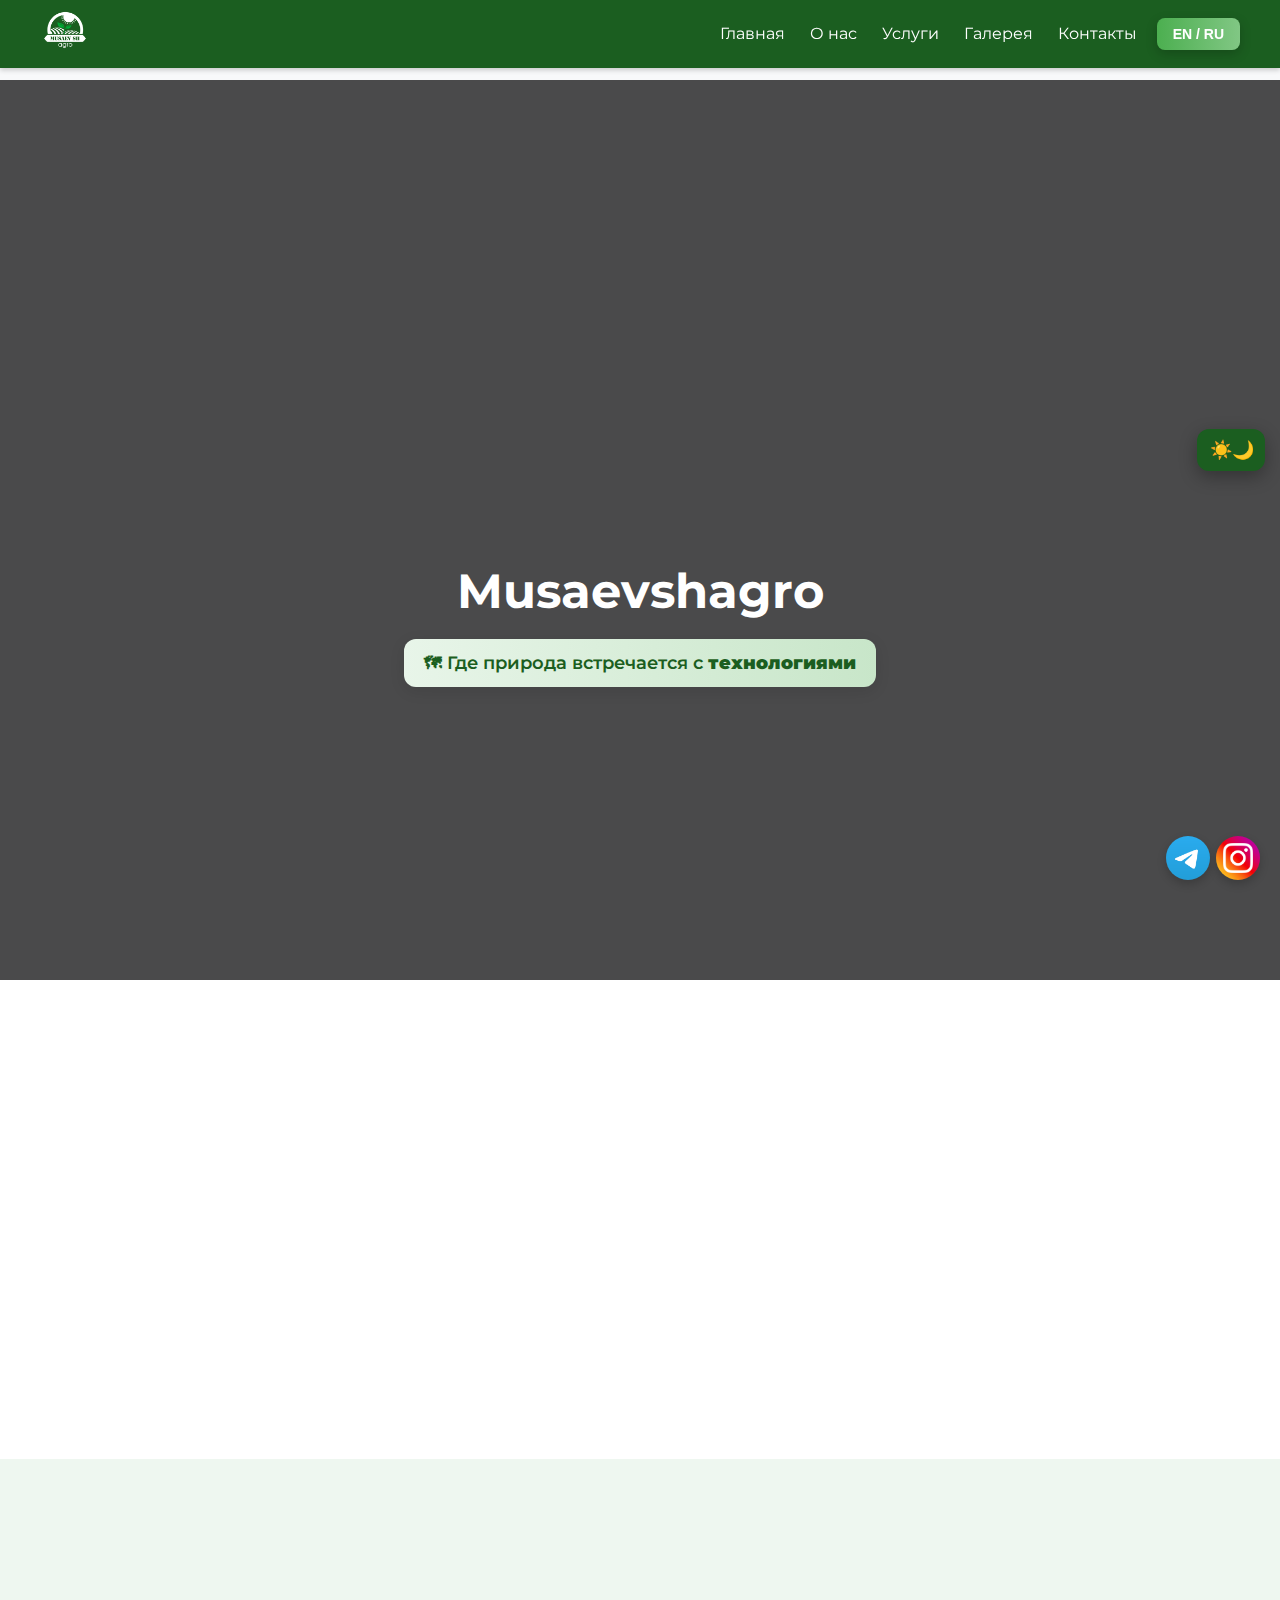
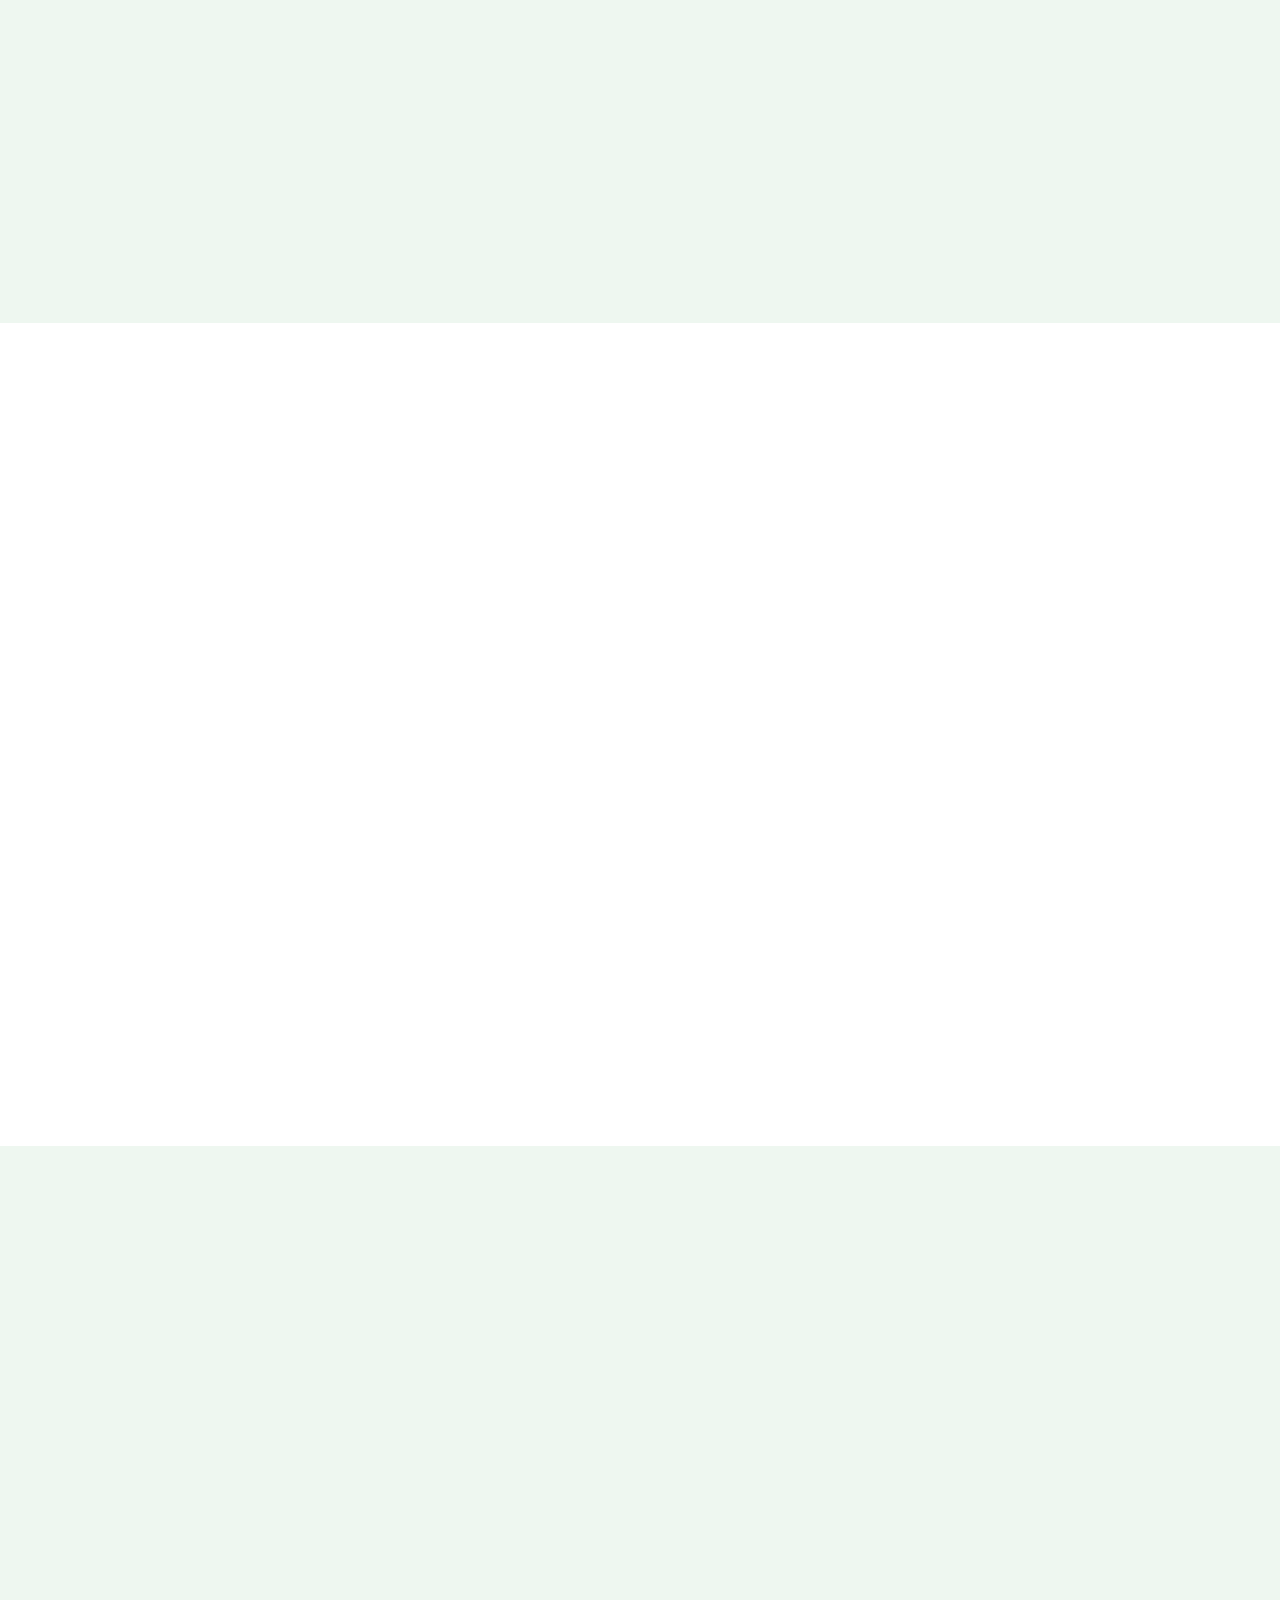
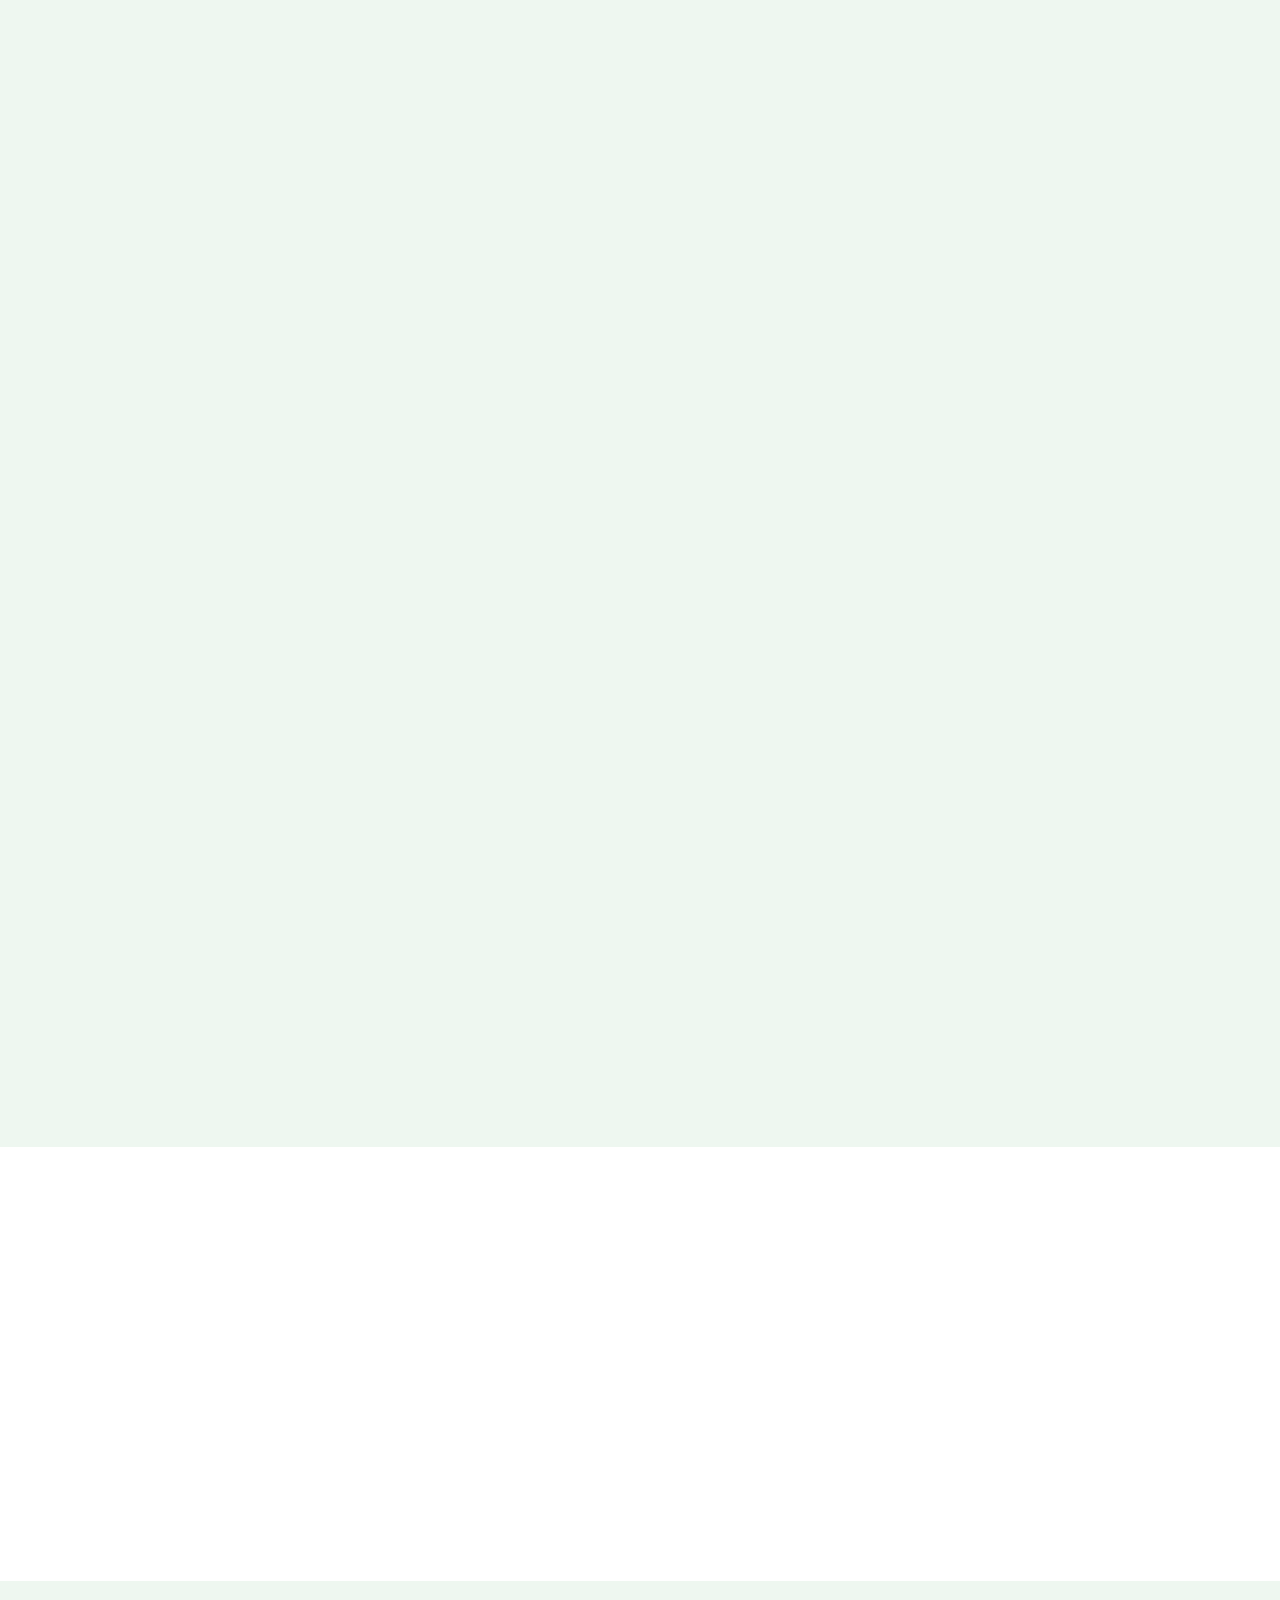
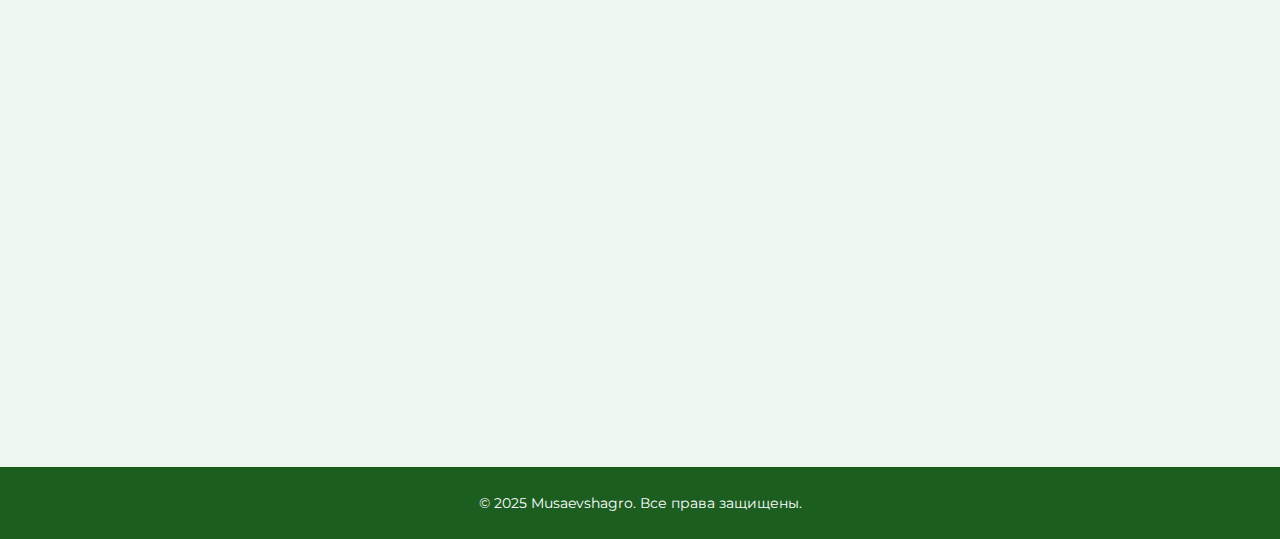
==== commit 917efcb9: "Update index.html" ====
--- a/index.html
+++ b/index.html
@@ -215,13 +215,13 @@
         <img src="photo1.jpg" alt="Фото 1" loading="lazy">
       </a>
       <a href="photo2.jpg" data-lightbox="gallery" class="gallery-item">
-        <img src="images/photo2.jpg" alt="Фото 2" loading="lazy">
+        <img src="photo2.jpg" alt="Фото 2" loading="lazy">
       </a>
       <a href="photo3.jpg" data-lightbox="gallery" class="gallery-item">
         <img src="photo3.jpg" alt="Фото 3" loading="lazy">
       </a>
       <a href="photo4.jpg" data-lightbox="gallery" class="gallery-item">
-        <img src="images/photo4.jpg" alt="Фото 4" loading="lazy">
+        <img src="photo4.jpg" alt="Фото 4" loading="lazy">
       </a>
       <a href="photo5.jpg" data-lightbox="gallery" class="gallery-item">
         <img src="photo5.jpg" alt="Фото 5" loading="lazy">
@@ -377,11 +377,11 @@
 
   <!-- Социальные иконки -->
 <a href="https://t.me/musaevsh_agro" class="social-icon telegram-float" target="_blank">
-  <img src="images/telegram-icon.png" alt="Telegram">
+  <img src="telegram-icon.png" alt="Telegram">
 </a>
 
 <a href="https://www.instagram.com/musaevshagro" class="social-icon instagram-float" target="_blank">
-  <img src="images/instagram-icon.png" alt="Instagram">
+  <img src="instagram-icon.png" alt="Instagram">
 </a>
 
 <script>
